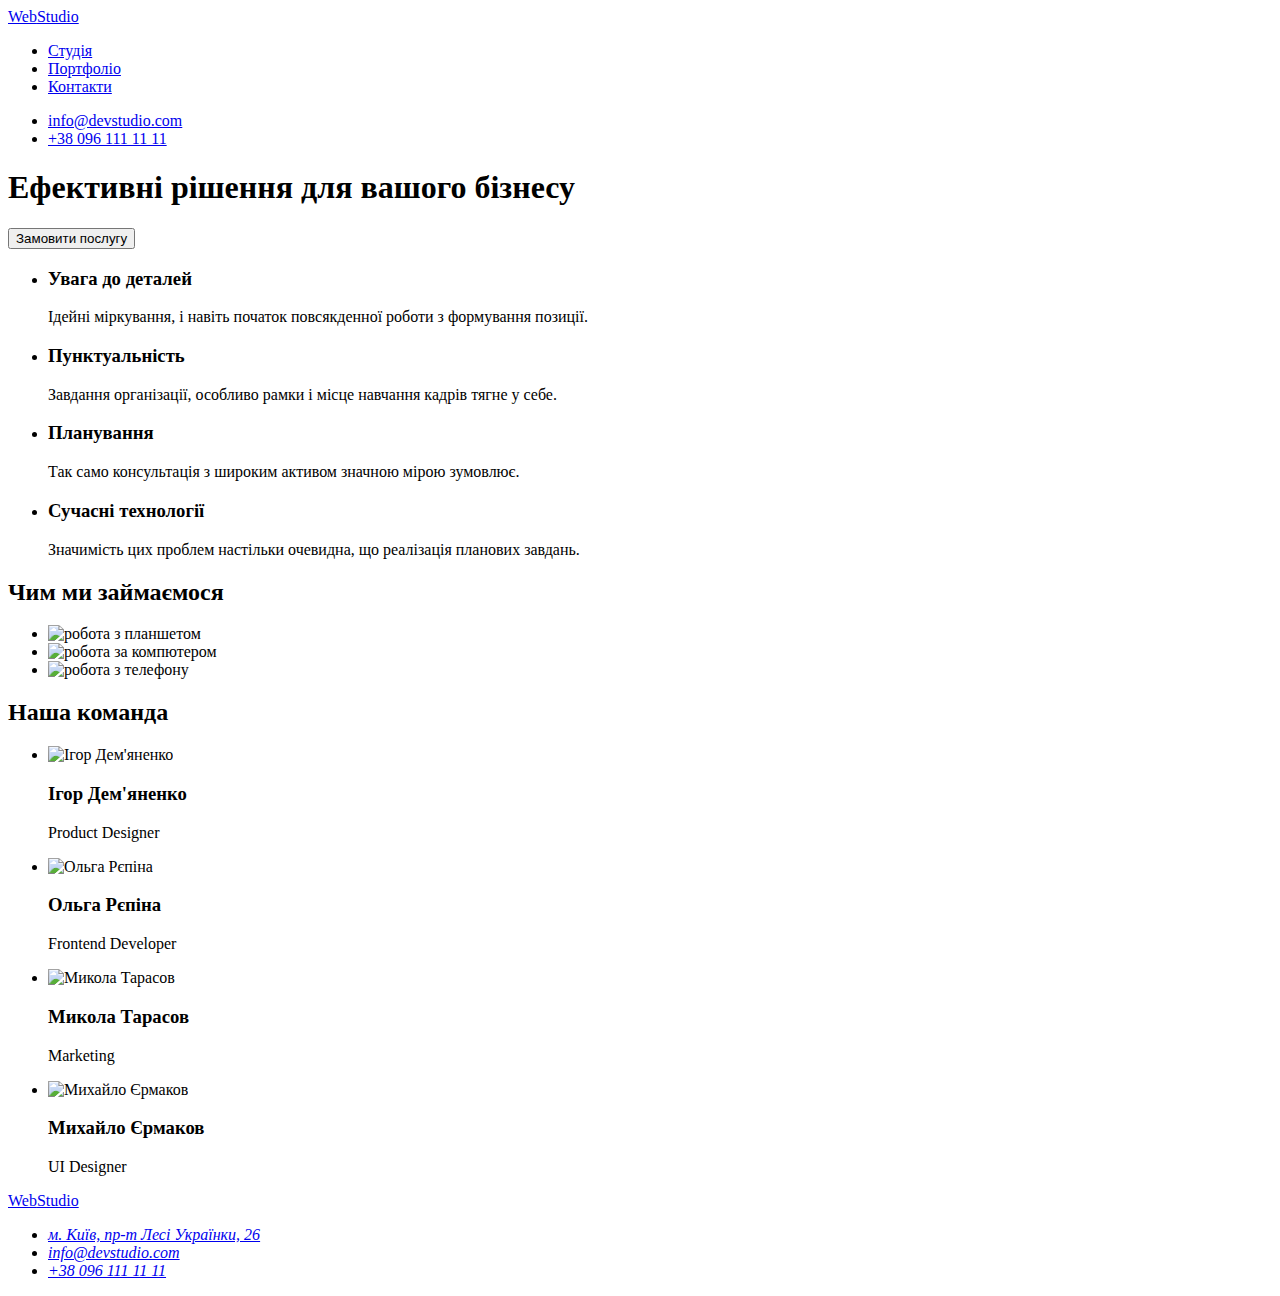
==== index.html @ 64201941 "Create index.html" ====
<!DOCTYPE html>
<html lang="uk">
  <head>
    <meta charset="UTF-8" />
    <meta http-equiv="X-UA-Compatible" content="IE=edge" />
    <meta name="viewport" content="width=device-width, initial-scale=1.0" />
    <title>Головна</title>
    <link rel="stylesheet" href="./css/styles.css" />
    <link rel="preconnect" href="https://fonts.googleapis.com" />
    <link rel="preconnect" href="https://fonts.gstatic.com" crossorigin />
    <link
      href="https://fonts.googleapis.com/css2?family=Montserrat:wght@400;500;600&family=Raleway:wght@700&family=Roboto:wght@400;500;700;900&display=swap"
      rel="stylesheet"
    />
  </head>
  <body class="page">
    <header>
      <nav>
        <a class="logo link" href="#"><span class="part-logo">Web</span>Studio</a>
        <ul class="site-nav list">
          <li><a class="link current" href="./index.html">Студія</a></li>
          <li><a class="link" href="./portfolio.html">Портфоліо</a></li>
          <li><a class="link" href="#">Контакти</a></li>
        </ul>
      </nav>
      <ul class="contact-nav list">
        <li><a class="link" href="mailto:info@devstudio.com">info@devstudio.com</a></li>
        <li><a class="link" href="tel:+380961111111">+38 096 111 11 11</a></li>
      </ul>
    </header>
    <main>
      <!--Hero-->
      <section class="hero">
        <h1 class="hero-title">Ефективні рішення для вашого бізнесу</h1>
        <button type="button" class="button primary">Замовити послугу</button>
      </section>
      <!--Feature-->
      <section class="section feature">
        <h2 class="section-title" hidden>Наші переваги</h2>
        <ul class="list">
          <li>
            <h3 class="section-title">Увага до деталей</h3>
            <p>Ідейні міркування, і навіть початок повсякденної роботи з формування позиції.</p>
          </li>
          <li>
            <h3 class="section-title">Пунктуальність</h3>
            <p>Завдання організації, особливо рамки і місце навчання кадрів тягне у себе.</p>
          </li>
          <li>
            <h3 class="section-title">Планування</h3>
            <p>Так само консультація з широким активом значною мірою зумовлює.</p>
          </li>
          <li>
            <h3 class="section-title">Сучасні технології</h3>
            <p>Значимість цих проблем настільки очевидна, що реалізація планових завдань.</p>
          </li>
        </ul>
      </section>
      <!--Work-->
      <section class="section work">
        <h2 class="section-title">Чим ми займаємося</h2>
        <ul class="list">
          <li><img src="./images/tablet.jpg" alt="робота з планшетом" width="370" /></li>
          <li><img src="./images/computer.jpg" alt="робота за компютером" width="370" /></li>
          <li><img src="./images/smartphone.jpg" alt="робота з телефону" width="370" /></li>
        </ul>
      </section>
      <!--Team-->
      <section class="section team">
        <h2 class="section-title">Наша команда</h2>
        <ul class="list">
          <li>
            <img src="./images/product-designer.jpg" alt="Ігор Дем'яненко" width="270" />
            <h3 class="section-title">Ігор Дем'яненко</h3>
            <p class="desc">Product Designer</p>
          </li>
          <li>
            <img src="./images/frontend-developer.jpg" alt="Ольга Рєпіна" width="270" />
            <h3 class="section-title">Ольга Рєпіна</h3>
            <p class="desc">Frontend Developer</p>
          </li>
          <li>
            <img src="./images/marketing.jpg" alt="Микола Тарасов" width="270" />
            <h3 class="section-title">Микола Тарасов</h3>
            <p class="desc">Marketing</p>
          </li>
          <li>
            <img src="./images/ui-designer.jpg" alt="Михайло Єрмаков" width="270" />
            <h3 class="section-title">Михайло Єрмаков</h3>
            <p class="desc">UI Designer</p>
          </li>
        </ul>
      </section>
    </main>
    <!--Footer-->
    <footer class="footer">
      <a class="logo link" href="#"><span class="part-logo">Web</span>Studio</a>
      <address class="address">
        <ul class="list">
          <li>
            <a
              class="link"
              href="https://goo.gl/maps/CPtrU1FHBa2aNyZL9"
              target="_blank"
              rel="noopener noreferrer nofollow"
              >м. Київ, пр-т Лесі Українки, 26</a
            >
          </li>
          <li>
            <a class="link footer-contact" href="mailto:info@devstudio.com">info@devstudio.com</a>
          </li>
          <li><a class="link footer-contact" href="tel:+380961111111">+38 096 111 11 11</a></li>
        </ul>
      </address>
    </footer>
  </body>
</html>
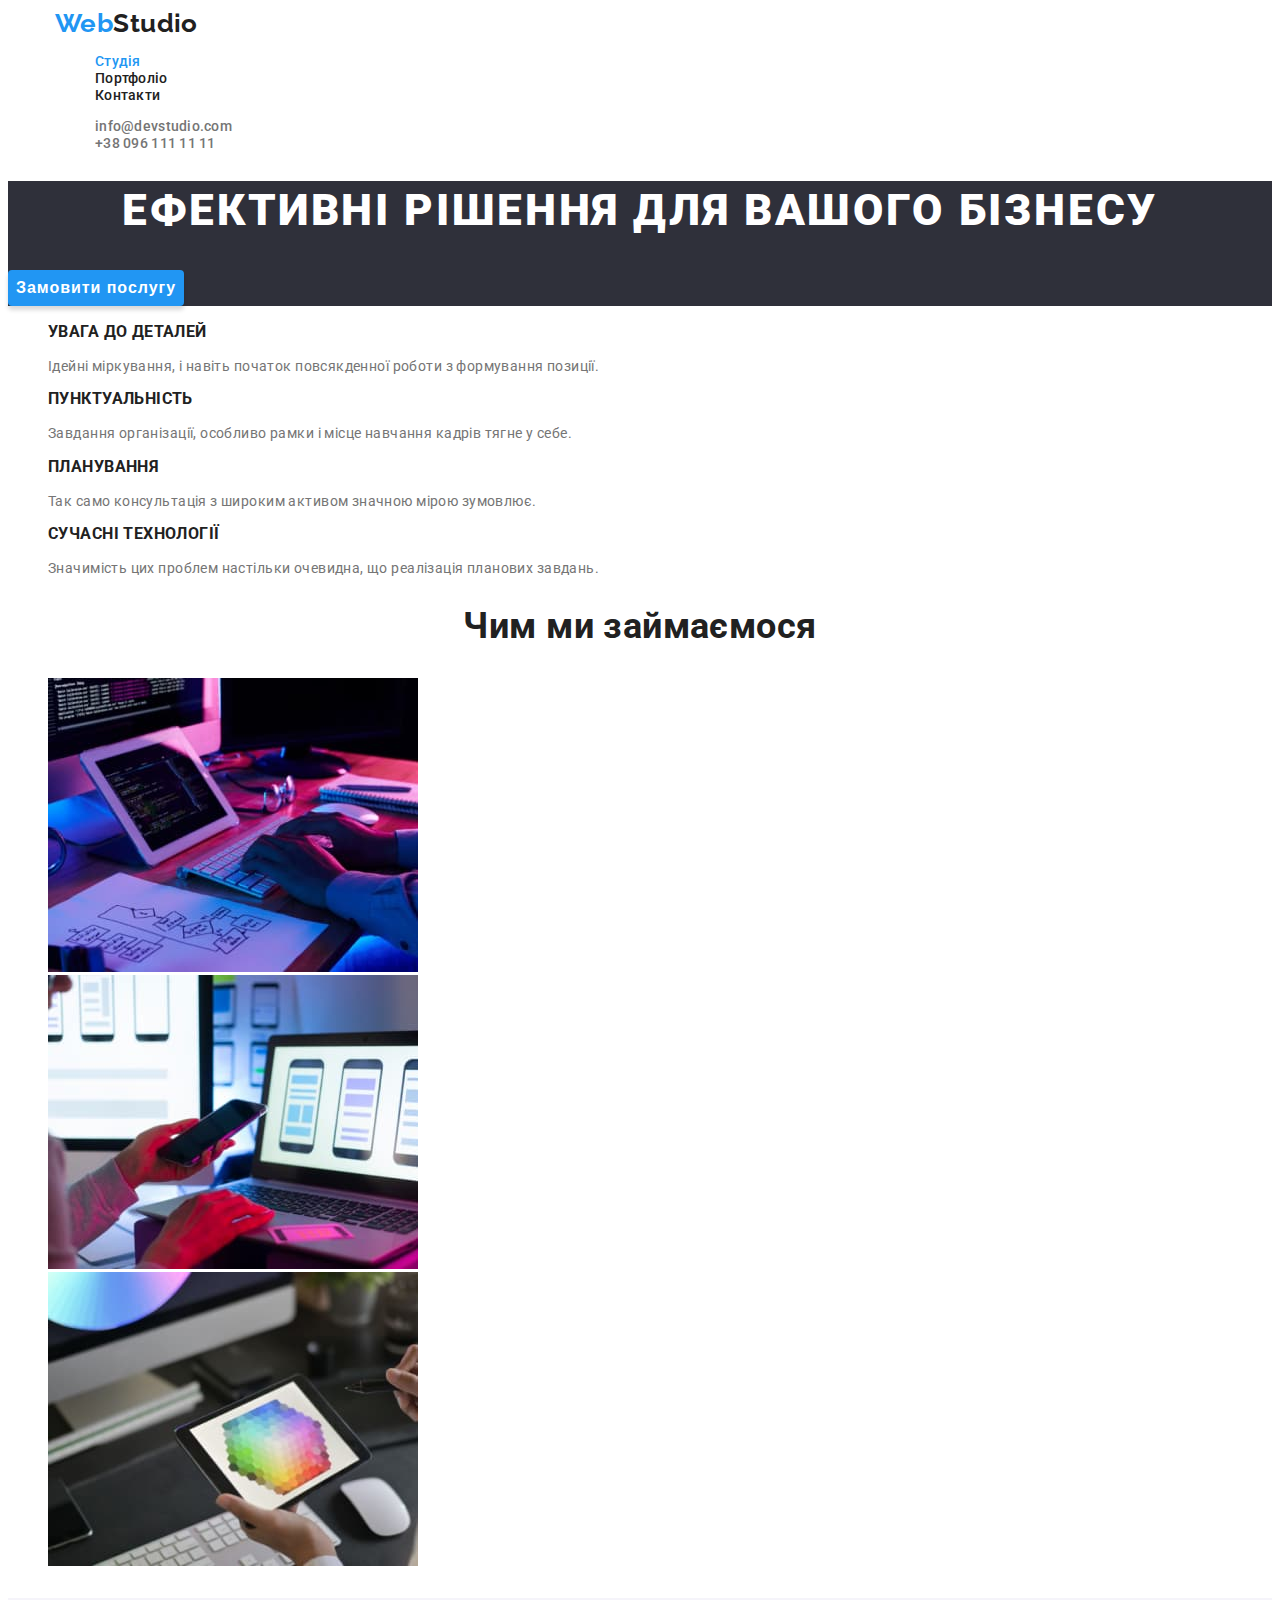
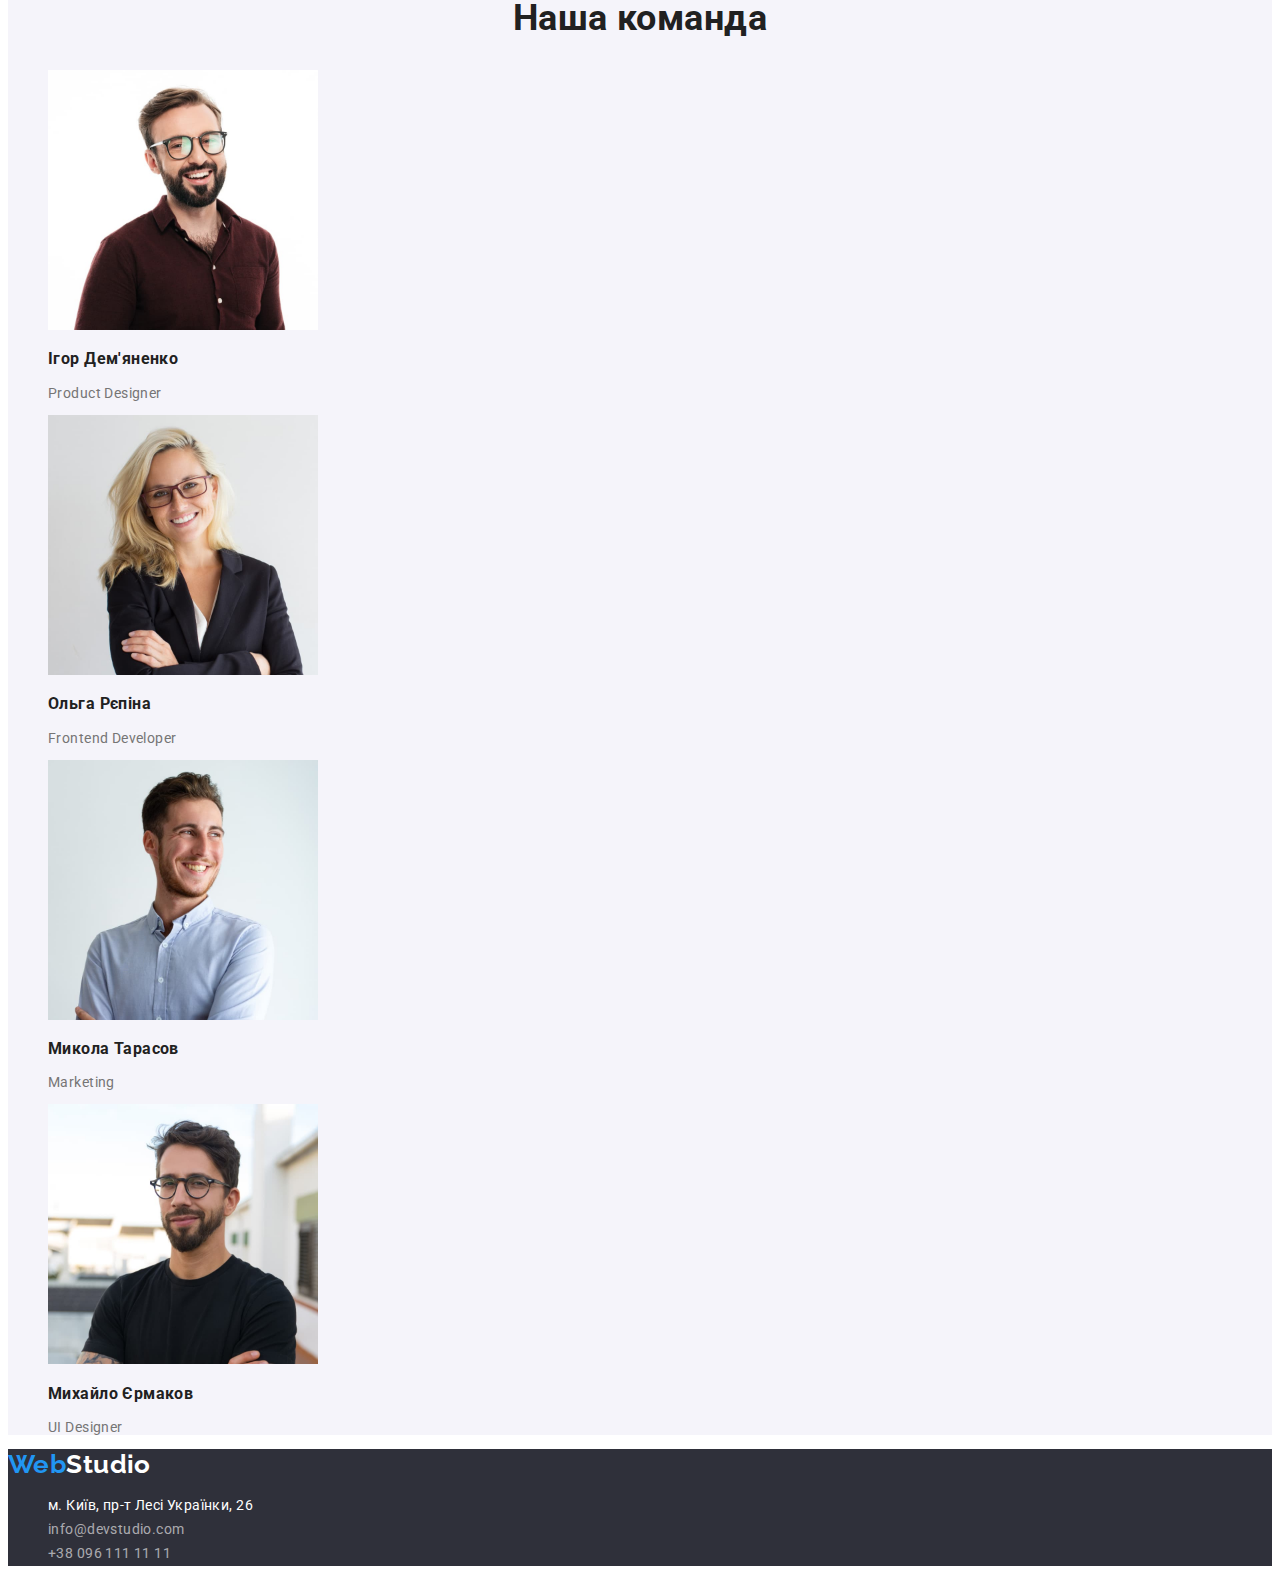
==== commit f2b7541a: "Update index.html" ====
--- a/index.html
+++ b/index.html
@@ -5,28 +5,37 @@
     <meta http-equiv="X-UA-Compatible" content="IE=edge" />
     <meta name="viewport" content="width=device-width, initial-scale=1.0" />
     <title>Головна</title>
-    <link rel="stylesheet" href="./css/styles.css" />
     <link rel="preconnect" href="https://fonts.googleapis.com" />
     <link rel="preconnect" href="https://fonts.gstatic.com" crossorigin />
     <link
       href="https://fonts.googleapis.com/css2?family=Montserrat:wght@400;500;600&family=Raleway:wght@700&family=Roboto:wght@400;500;700;900&display=swap"
       rel="stylesheet"
     />
+    <link
+      rel="stylesheet"
+      href="https://cdnjs.cloudflare.com/ajax/libs/modern-normalize/1.1.0/modern-normalize.min.css"
+      integrity="sha512-wpPYUAdjBVSE4KJnH1VR1HeZfpl1ub8YT/NKx4PuQ5NmX2tKuGu6U/JRp5y+Y8XG2tV+wKQpNHVUX03MfMFn9Q=="
+      crossorigin="anonymous"
+      referrerpolicy="no-referrer"
+    />
+    <link rel="stylesheet" href="./css/styles.css" />
   </head>
   <body class="page">
     <header>
-      <nav>
-        <a class="logo link" href="#"><span class="part-logo">Web</span>Studio</a>
-        <ul class="site-nav list">
-          <li><a class="link current" href="./index.html">Студія</a></li>
-          <li><a class="link" href="./portfolio.html">Портфоліо</a></li>
-          <li><a class="link" href="#">Контакти</a></li>
+      <div class="container">
+        <nav>
+          <a class="logo link" href="#"><span class="part-logo">Web</span>Studio</a>
+          <ul class="site-nav list">
+            <li><a class="link current" href="./index.html">Студія</a></li>
+            <li><a class="link" href="./portfolio.html">Портфоліо</a></li>
+            <li><a class="link" href="#">Контакти</a></li>
+          </ul>
+        </nav>
+        <ul class="contact-nav list">
+          <li><a class="link" href="mailto:info@devstudio.com">info@devstudio.com</a></li>
+          <li><a class="link" href="tel:+380961111111">+38 096 111 11 11</a></li>
         </ul>
-      </nav>
-      <ul class="contact-nav list">
-        <li><a class="link" href="mailto:info@devstudio.com">info@devstudio.com</a></li>
-        <li><a class="link" href="tel:+380961111111">+38 096 111 11 11</a></li>
-      </ul>
+      </div>
     </header>
     <main>
       <!--Hero-->
--- a/css/styles.css
+++ b/css/styles.css
@@ -0,0 +1,174 @@
+html{
+    box-sizing: border-box;
+}
+*,
+*::before,
+*::after{
+    box-sizing: inherit;
+}
+:root{
+--primary-font-family: 'Roboto','Raleway','Arial', sans-serif;
+--primary-text-color: #757575;
+--title-text-color:#212121;
+--accent-color:#2196F3;
+--primary-white-color:#FFFFFF;
+--secondary-background-color:#F5F4FA;
+--footer-background-color:#2F303A;
+}
+/* In all pages */
+.link {
+    text-decoration: none;
+}
+.list {
+    list-style: none;
+}
+.page{
+    font-family: var(--primary-font-family);
+    color: var(--primary-text-color);
+    background-color: var(--primary-background-color);
+    font-size: 14px;
+    letter-spacing: 0.03em;
+}
+.section-title {
+    color: var(--title-text-color);
+    font-weight: 700;
+}
+.container{
+    width: 1200px;
+    padding-left: 15px;
+    padding-right: 15px;
+    margin: 0 auto;
+}
+/* Header */
+.logo {
+    color: var(--title-text-color);
+    font-family: 'Raleway';
+    font-weight: 700;
+    font-size: 26px;
+    line-height: 1.19;
+}
+.part-logo {
+    color: var(--accent-color);
+}
+/* Nav */
+.site-nav .link{
+    color: var(--title-text-color);
+    font-weight: 500;
+    font-size: 14px;
+    line-height: 1.14;
+    letter-spacing: 0.02em;
+}
+.site-nav .link.current{
+    color: var(--accent-color);
+}
+.site-nav .link:hover, .site-nav .link:focus{
+    color: var(--accent-color);
+}
+.contact-nav .link{
+    color: var(--primary-text-color);
+    font-weight: 500;
+    line-height: 1.14;
+    letter-spacing: 0.02em;
+}
+.contact-nav .link:hover, .contact-nav .link:focus{
+    color: var(--accent-color);
+}
+/* Hero */
+.hero{
+    background-color: var(--footer-background-color);
+}
+.hero-title{
+    color: var(--primary-white-color);
+    font-weight: 900;
+    font-size: 44px;
+    line-height: 1.36;
+    text-align: center;
+    letter-spacing: 0.06em;
+    text-transform: uppercase;
+}
+/* Buttons */
+.button {
+    cursor: pointer;
+    border-color: transparent;
+    text-align: center;
+    border-radius: 4px;
+    font-size: 16px;
+}
+.button.primary {
+    font-weight: 700;
+    
+    line-height: 1.875;
+    display: flex;
+    align-items: center;
+    letter-spacing: 0.06em;
+    color: var(--primary-white-color);
+    background-color: var(--accent-color);
+    box-shadow: 0px 4px 4px rgba(0, 0, 0, 0.15);
+}
+.button.secondary{
+    color: var(--title-text-color);
+    font-weight: 500;
+    line-height: 1.625;
+    letter-spacing: 0.03em;
+    background-color: #F5F4FA;
+}
+.button.secondary:focus, .button.secondary:hover {
+    color: var(--primary-white-color);
+    background-color: var(--accent-color);
+    box-shadow: 0px 3px 1px rgba(0, 0, 0, 0.1),
+    0px 1px 2px rgba(0, 0, 0, 0.08),
+    0px 2px 2px rgba(0, 0, 0, 0.12);
+}
+/* Feature */
+.feature .section-title{
+    line-height: 1.14;
+    text-transform: uppercase;
+}
+/* Work */
+.work > .section-title, .team > .section-title{
+    font-size: 36px;
+    line-height: 1.16;
+    text-align: center;
+}
+/* Team */
+.team{
+    background-color: var(--secondary-background-color);
+}
+.team >.list >.section-title{
+    font-weight: 500;
+    font-size: 16px;
+    line-height: 1.18;
+    text-align: center;
+}
+.team > .desc{
+    font-size: 16px;
+    line-height: 1.18;
+    text-align: center;
+}
+/* Footer*/
+.footer{
+    background-color: var(--footer-background-color);
+}
+.footer > .logo{
+    color: var(--primary-white-color)
+}
+.address .link {
+    color: var(--primary-white-color);
+    line-height: 1.71;
+    font-style: normal;
+}
+.link.footer-contact{
+    color: rgba(255, 255, 255, 0.6);
+}
+/* Filter section */
+.filter >.section-title{
+    font-weight: 700;
+    font-size: 18px;
+    line-height: 2;
+    letter-spacing: 0.06em;
+}
+.link>.desc {
+    color: var(--primary-text-color);
+    font-size: 16px;
+    line-height: 1.875;
+}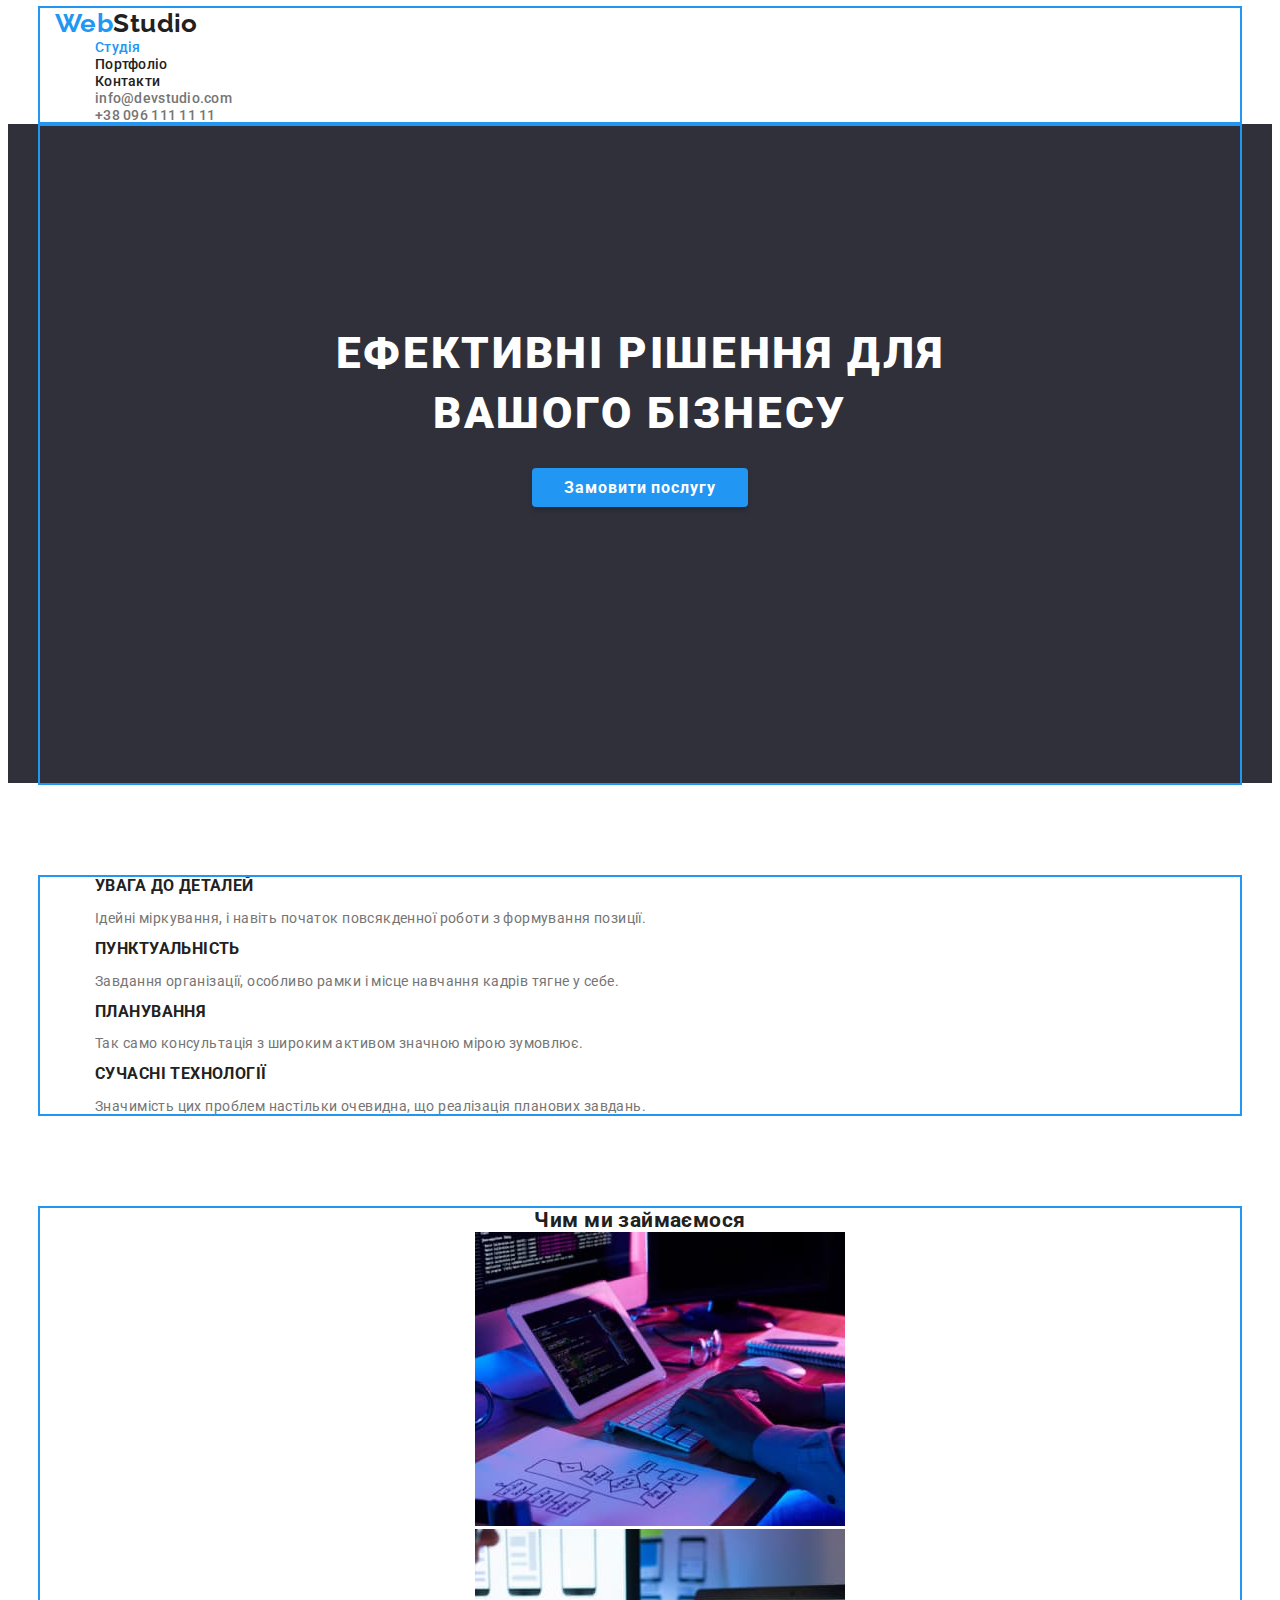
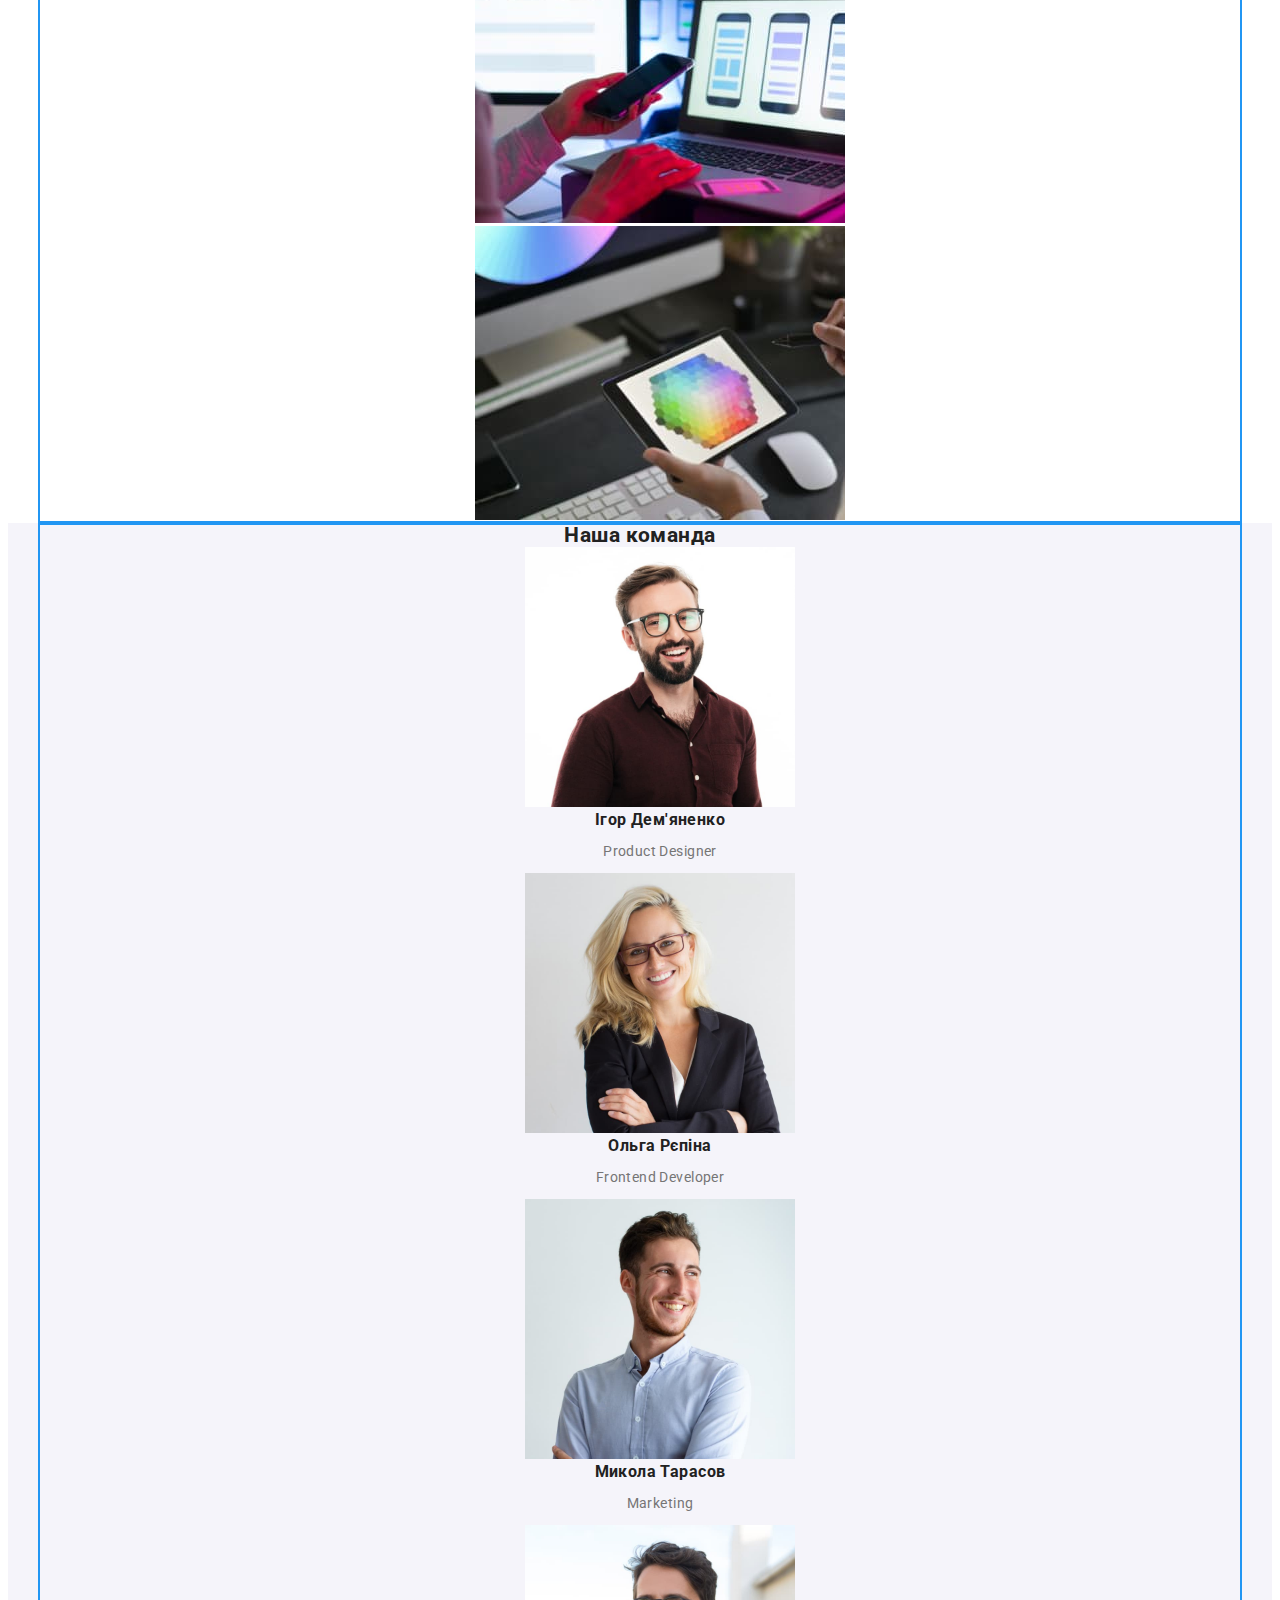
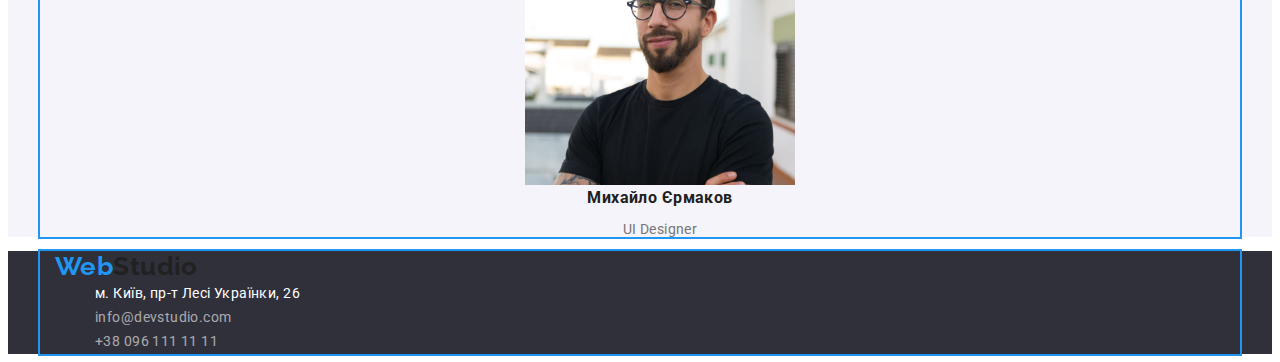
==== commit 09af07bc: "Update index.html" ====
--- a/index.html
+++ b/index.html
@@ -40,87 +40,97 @@
     <main>
       <!--Hero-->
       <section class="hero">
-        <h1 class="hero-title">Ефективні рішення для вашого бізнесу</h1>
-        <button type="button" class="button primary">Замовити послугу</button>
+        <div class="container">
+          <h1 class="hero-title">Ефективні рішення для вашого бізнесу</h1>
+          <a type="button" class="hero-button button">Замовити послугу</a>
+        </div>
       </section>
       <!--Feature-->
       <section class="section feature">
-        <h2 class="section-title" hidden>Наші переваги</h2>
-        <ul class="list">
-          <li>
-            <h3 class="section-title">Увага до деталей</h3>
-            <p>Ідейні міркування, і навіть початок повсякденної роботи з формування позиції.</p>
-          </li>
-          <li>
-            <h3 class="section-title">Пунктуальність</h3>
-            <p>Завдання організації, особливо рамки і місце навчання кадрів тягне у себе.</p>
-          </li>
-          <li>
-            <h3 class="section-title">Планування</h3>
-            <p>Так само консультація з широким активом значною мірою зумовлює.</p>
-          </li>
-          <li>
-            <h3 class="section-title">Сучасні технології</h3>
-            <p>Значимість цих проблем настільки очевидна, що реалізація планових завдань.</p>
-          </li>
-        </ul>
+        <div class="container">
+          <h2 class="section-title" hidden>Наші переваги</h2>
+          <ul class="list">
+            <li>
+              <h3 class="section-title">Увага до деталей</h3>
+              <p>Ідейні міркування, і навіть початок повсякденної роботи з формування позиції.</p>
+            </li>
+            <li>
+              <h3 class="section-title">Пунктуальність</h3>
+              <p>Завдання організації, особливо рамки і місце навчання кадрів тягне у себе.</p>
+            </li>
+            <li>
+              <h3 class="section-title">Планування</h3>
+              <p>Так само консультація з широким активом значною мірою зумовлює.</p>
+            </li>
+            <li>
+              <h3 class="section-title">Сучасні технології</h3>
+              <p>Значимість цих проблем настільки очевидна, що реалізація планових завдань.</p>
+            </li>
+          </ul>
+        </div>
       </section>
       <!--Work-->
       <section class="section work">
-        <h2 class="section-title">Чим ми займаємося</h2>
-        <ul class="list">
-          <li><img src="./images/tablet.jpg" alt="робота з планшетом" width="370" /></li>
-          <li><img src="./images/computer.jpg" alt="робота за компютером" width="370" /></li>
-          <li><img src="./images/smartphone.jpg" alt="робота з телефону" width="370" /></li>
-        </ul>
+        <div class="container">
+          <h2 class="section-title">Чим ми займаємося</h2>
+          <ul class="list">
+            <li><img src="./images/tablet.jpg" alt="робота з планшетом" width="370" /></li>
+            <li><img src="./images/computer.jpg" alt="робота за компютером" width="370" /></li>
+            <li><img src="./images/smartphone.jpg" alt="робота з телефону" width="370" /></li>
+          </ul>
+        </div>
       </section>
       <!--Team-->
       <section class="section team">
-        <h2 class="section-title">Наша команда</h2>
-        <ul class="list">
-          <li>
-            <img src="./images/product-designer.jpg" alt="Ігор Дем'яненко" width="270" />
-            <h3 class="section-title">Ігор Дем'яненко</h3>
-            <p class="desc">Product Designer</p>
-          </li>
-          <li>
-            <img src="./images/frontend-developer.jpg" alt="Ольга Рєпіна" width="270" />
-            <h3 class="section-title">Ольга Рєпіна</h3>
-            <p class="desc">Frontend Developer</p>
-          </li>
-          <li>
-            <img src="./images/marketing.jpg" alt="Микола Тарасов" width="270" />
-            <h3 class="section-title">Микола Тарасов</h3>
-            <p class="desc">Marketing</p>
-          </li>
-          <li>
-            <img src="./images/ui-designer.jpg" alt="Михайло Єрмаков" width="270" />
-            <h3 class="section-title">Михайло Єрмаков</h3>
-            <p class="desc">UI Designer</p>
-          </li>
-        </ul>
+        <div class="container">
+          <h2 class="section-title">Наша команда</h2>
+          <ul class="list">
+            <li>
+              <img src="./images/product-designer.jpg" alt="Ігор Дем'яненко" width="270" />
+              <h3 class="section-title">Ігор Дем'яненко</h3>
+              <p class="desc">Product Designer</p>
+            </li>
+            <li>
+              <img src="./images/frontend-developer.jpg" alt="Ольга Рєпіна" width="270" />
+              <h3 class="section-title">Ольга Рєпіна</h3>
+              <p class="desc">Frontend Developer</p>
+            </li>
+            <li>
+              <img src="./images/marketing.jpg" alt="Микола Тарасов" width="270" />
+              <h3 class="section-title">Микола Тарасов</h3>
+              <p class="desc">Marketing</p>
+            </li>
+            <li>
+              <img src="./images/ui-designer.jpg" alt="Михайло Єрмаков" width="270" />
+              <h3 class="section-title">Михайло Єрмаков</h3>
+              <p class="desc">UI Designer</p>
+            </li>
+          </ul>
+        </div>
       </section>
     </main>
     <!--Footer-->
     <footer class="footer">
-      <a class="logo link" href="#"><span class="part-logo">Web</span>Studio</a>
-      <address class="address">
-        <ul class="list">
-          <li>
-            <a
-              class="link"
-              href="https://goo.gl/maps/CPtrU1FHBa2aNyZL9"
-              target="_blank"
-              rel="noopener noreferrer nofollow"
-              >м. Київ, пр-т Лесі Українки, 26</a
-            >
-          </li>
-          <li>
-            <a class="link footer-contact" href="mailto:info@devstudio.com">info@devstudio.com</a>
-          </li>
-          <li><a class="link footer-contact" href="tel:+380961111111">+38 096 111 11 11</a></li>
-        </ul>
-      </address>
+      <div class="container">
+        <a class="logo link" href="#"><span class="part-logo">Web</span>Studio</a>
+        <address class="address">
+          <ul class="list">
+            <li>
+              <a
+                class="link"
+                href="https://goo.gl/maps/CPtrU1FHBa2aNyZL9"
+                target="_blank"
+                rel="noopener noreferrer nofollow"
+                >м. Київ, пр-т Лесі Українки, 26</a
+              >
+            </li>
+            <li>
+              <a class="link footer-contact" href="mailto:info@devstudio.com">info@devstudio.com</a>
+            </li>
+            <li><a class="link footer-contact" href="tel:+380961111111">+38 096 111 11 11</a></li>
+          </ul>
+        </address>
+      </div>
     </footer>
   </body>
 </html>
--- a/css/styles.css
+++ b/css/styles.css
@@ -1,9 +1,7 @@
 html{
     box-sizing: border-box;
 }
-*,
-*::before,
-*::after{
+*, *::before, *::after{
     box-sizing: inherit;
 }
 :root{
@@ -21,6 +19,8 @@
 }
 .list {
     list-style: none;
+    margin-top: 0;
+    margin-bottom: 0;
 }
 .page{
     font-family: var(--primary-font-family);
@@ -30,6 +30,8 @@
     letter-spacing: 0.03em;
 }
 .section-title {
+    margin-top: 0;
+    margin-bottom: 0;   
     color: var(--title-text-color);
     font-weight: 700;
 }
@@ -38,6 +40,7 @@
     padding-left: 15px;
     padding-right: 15px;
     margin: 0 auto;
+    outline: 2px solid#2196F3;
 }
 /* Header */
 .logo {
@@ -75,9 +78,15 @@
 }
 /* Hero */
 .hero{
+    text-align: center;
     background-color: var(--footer-background-color);
 }
+.hero>.container{
+    padding: 200px 280px 280px;
+}
 .hero-title{
+    margin-top: 0;
+    margin-bottom: 30px;
     color: var(--primary-white-color);
     font-weight: 900;
     font-size: 44px;
@@ -88,62 +97,71 @@
 }
 /* Buttons */
 .button {
+    border-radius: 4px;
+    border-color: transparent;
     cursor: pointer;
     border-color: transparent;
     text-align: center;
     border-radius: 4px;
     font-size: 16px;
 }
-.button.primary {
-    font-weight: 700;
-    
+.hero-button {
+    margin-bottom: 0;
+    padding: 10px 32px;
+    box-shadow: 0px 4px 4px rgba(0, 0, 0, 0.15);
+    text-align: center;
+    font-weight: 700;
     line-height: 1.875;
-    display: flex;
-    align-items: center;
     letter-spacing: 0.06em;
     color: var(--primary-white-color);
     background-color: var(--accent-color);
-    box-shadow: 0px 4px 4px rgba(0, 0, 0, 0.15);
-}
-.button.secondary{
+}
+.filter-btn{
+    padding: 6px 22px;
+    text-align: center;
     color: var(--title-text-color);
     font-weight: 500;
     line-height: 1.625;
     letter-spacing: 0.03em;
     background-color: #F5F4FA;
 }
-.button.secondary:focus, .button.secondary:hover {
+.filter-btn:focus, .filter-btn:hover {
     color: var(--primary-white-color);
     background-color: var(--accent-color);
-    box-shadow: 0px 3px 1px rgba(0, 0, 0, 0.1),
-    0px 1px 2px rgba(0, 0, 0, 0.08),
-    0px 2px 2px rgba(0, 0, 0, 0.12);
+    box-shadow: 0px 3px 1px rgba(0, 0, 0, 0.1), 0px 1px 2px rgba(0, 0, 0, 0.08), 0px 2px 2px rgba(0, 0, 0, 0.12);
 }
 /* Feature */
+.feature>.container{
+    margin-top: 94px;
+}
 .feature .section-title{
     line-height: 1.14;
     text-transform: uppercase;
 }
-/* Work */
-.work > .section-title, .team > .section-title{
+/* Work */ 
+.work>.container{
+    margin-top: 94px;
+    text-align: center;
+} 
+.work >.section-title, .team>.section-title{
     font-size: 36px;
     line-height: 1.16;
-    text-align: center;
 }
 /* Team */
 .team{
     background-color: var(--secondary-background-color);
 }
+.team>.container{
+    text-align: center;
+}
 .team >.list >.section-title{
     font-weight: 500;
     font-size: 16px;
     line-height: 1.18;
-    text-align: center;
 }
 .team > .desc{
     font-size: 16px;
     line-height: 1.18;
-    text-align: center;
 }
 /* Footer*/
 .footer{
@@ -161,6 +179,15 @@
     color: rgba(255, 255, 255, 0.6);
 }
 /* Filter section */
+.container.portfolio{
+    margin-bottom: 94px;
+}
+.filter> .container{
+    margin-bottom: 94px;
+}
+.container>.filter-list{
+    margin-bottom: 34px;
+}
 .filter >.section-title{
     font-weight: 700;
     font-size: 18px;
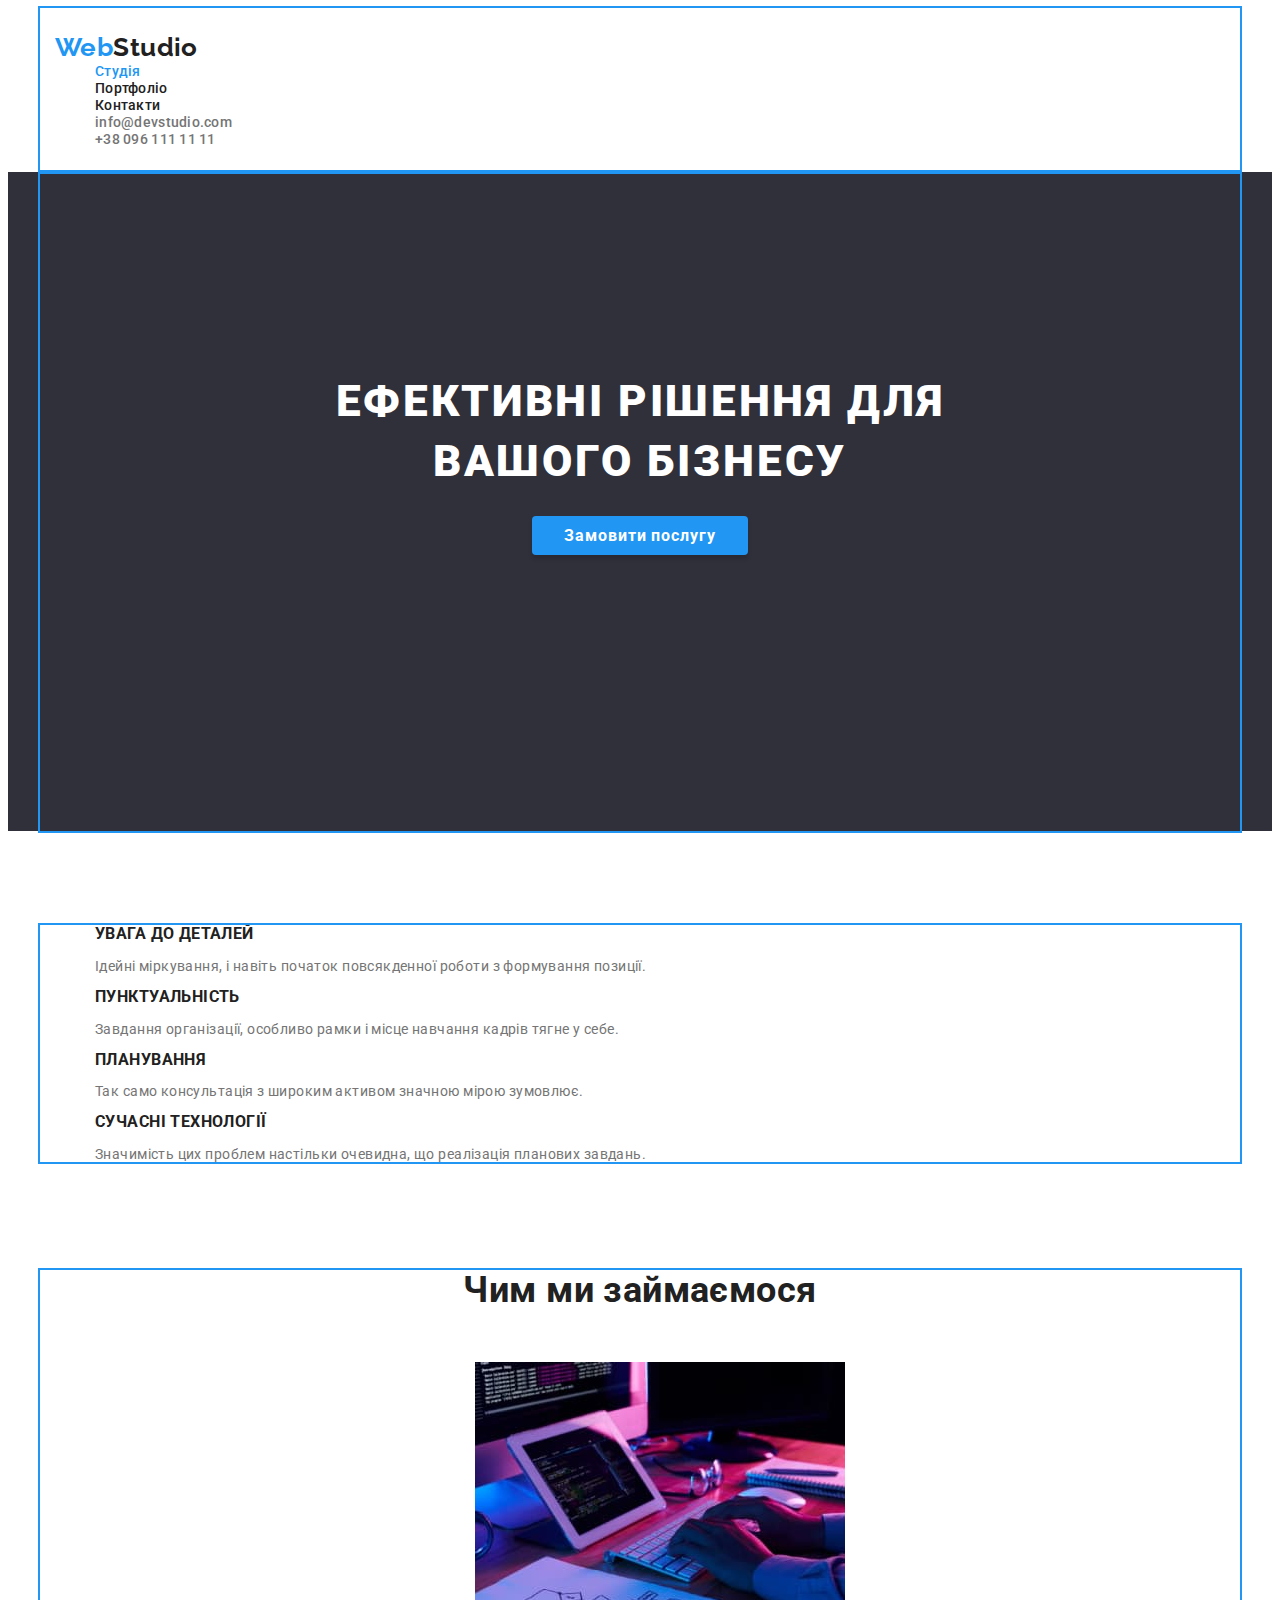
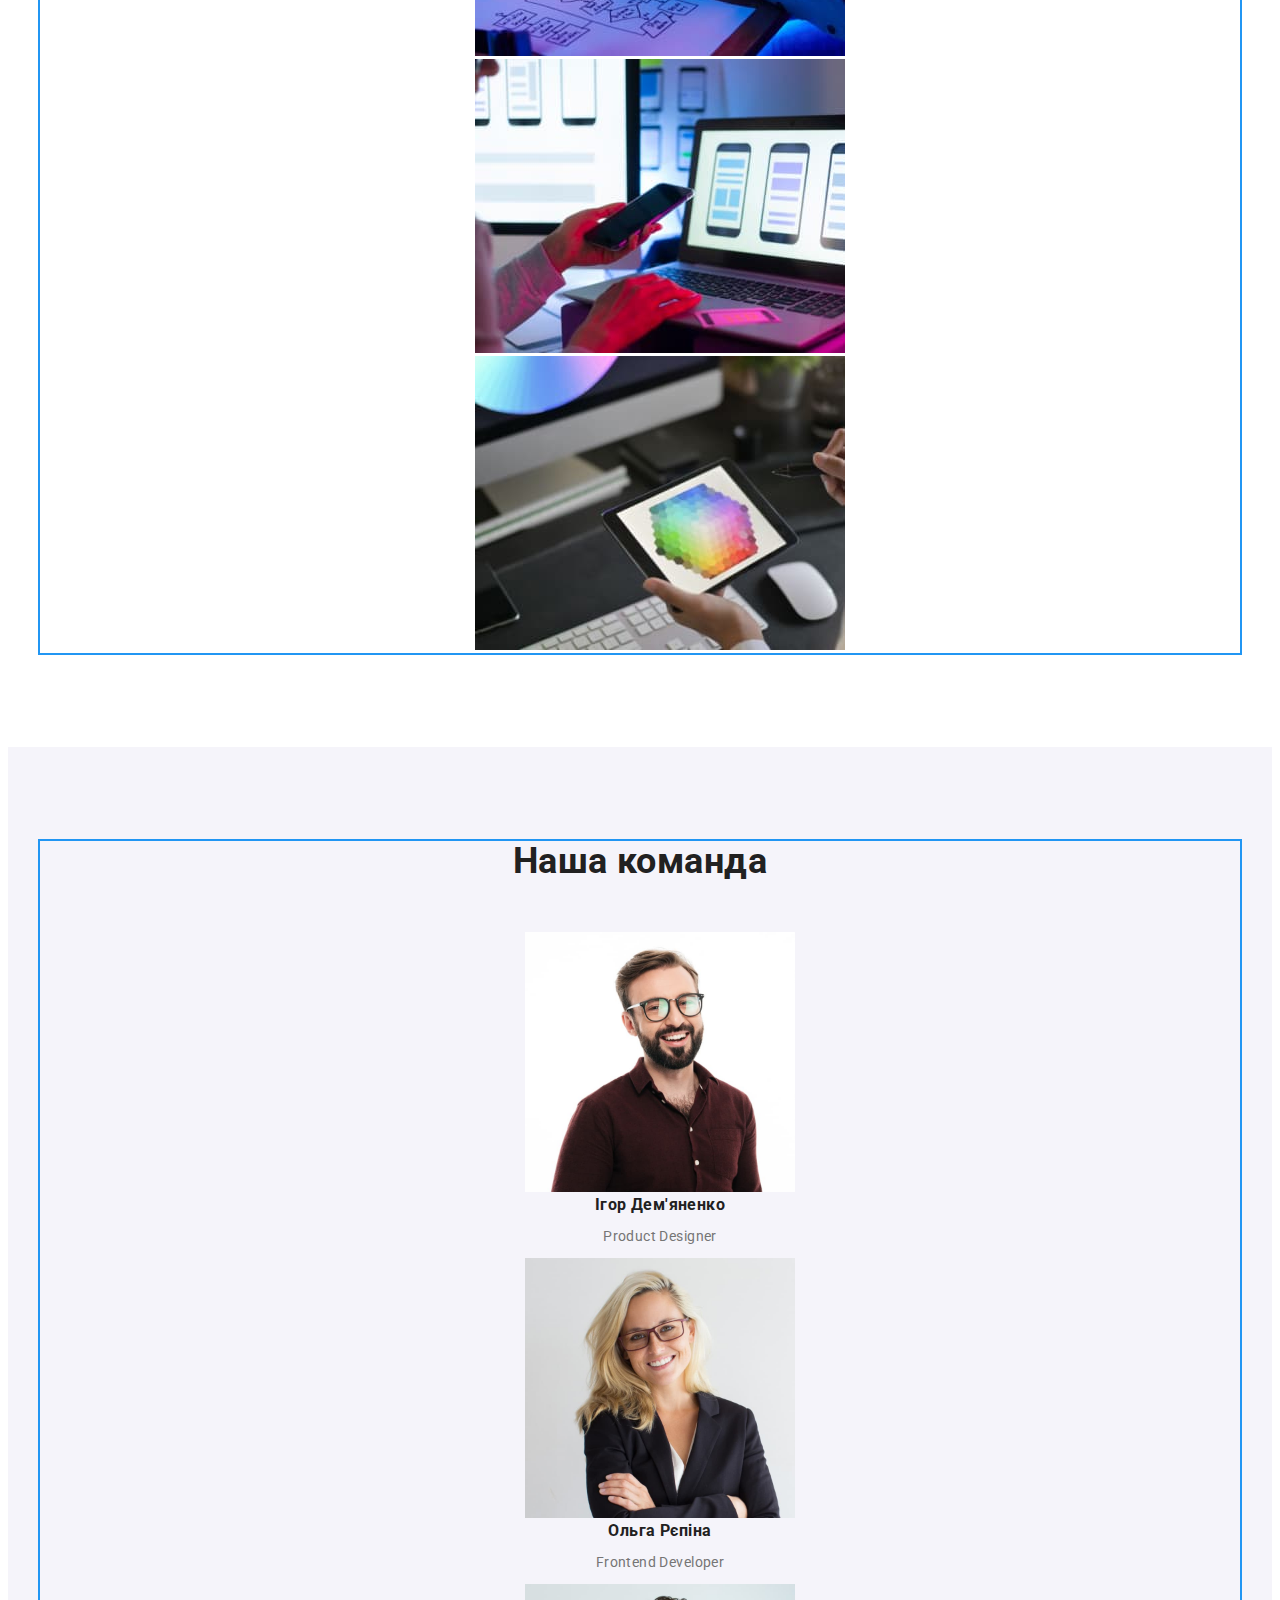
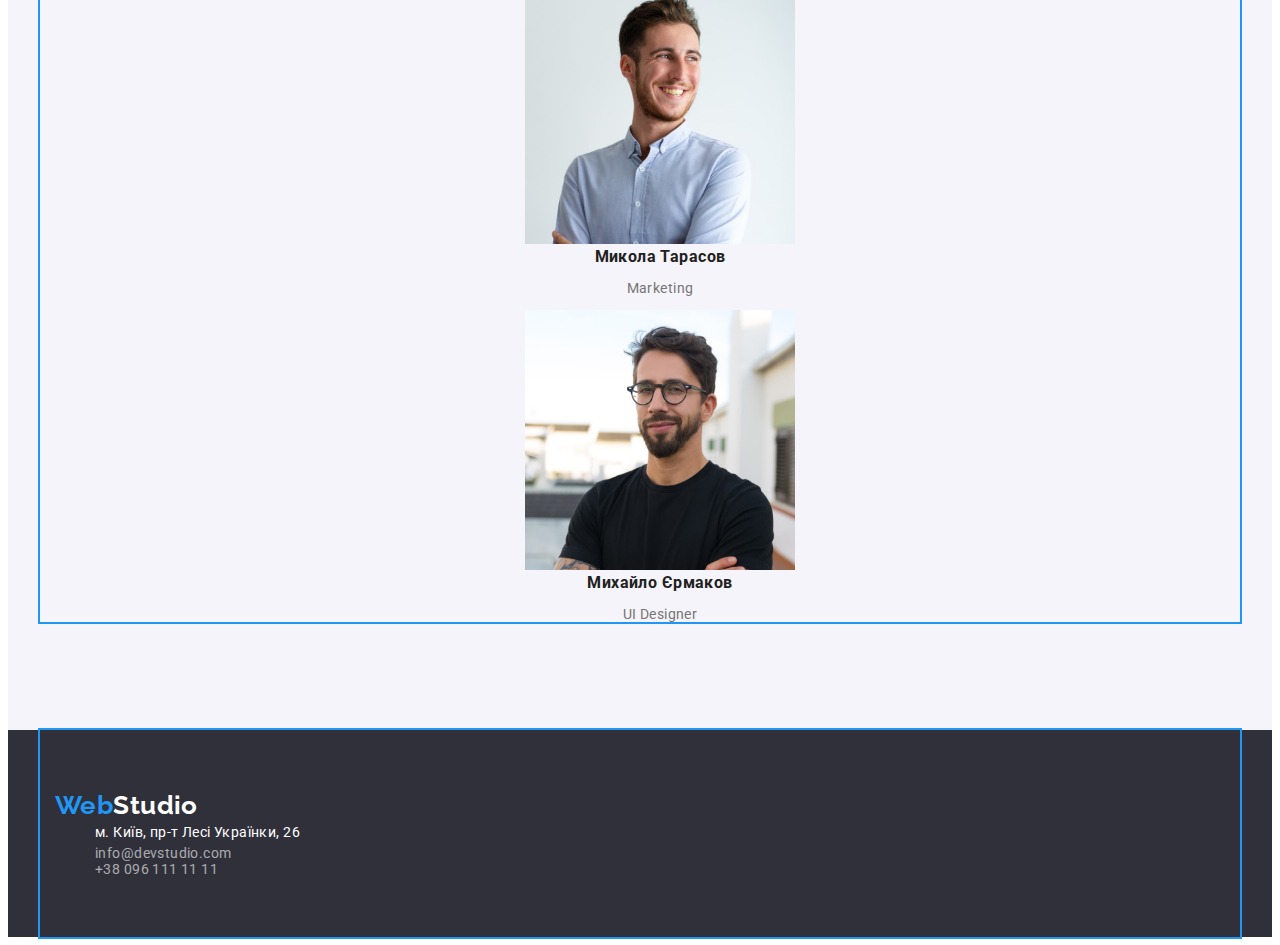
==== commit 49338089: "Update index.html" ====
--- a/index.html
+++ b/index.html
@@ -113,11 +113,11 @@
     <footer class="footer">
       <div class="container">
         <a class="logo link" href="#"><span class="part-logo">Web</span>Studio</a>
-        <address class="address">
+        <address>
           <ul class="list">
             <li>
               <a
-                class="link"
+                class="link-address link"
                 href="https://goo.gl/maps/CPtrU1FHBa2aNyZL9"
                 target="_blank"
                 rel="noopener noreferrer nofollow"
--- a/css/styles.css
+++ b/css/styles.css
@@ -43,6 +43,10 @@
     outline: 2px solid#2196F3;
 }
 /* Header */
+header>.container{
+    padding-top: 24px;
+    padding-bottom: 24px;
+}
 .logo {
     color: var(--title-text-color);
     font-family: 'Raleway';
@@ -131,29 +135,31 @@
     box-shadow: 0px 3px 1px rgba(0, 0, 0, 0.1), 0px 1px 2px rgba(0, 0, 0, 0.08), 0px 2px 2px rgba(0, 0, 0, 0.12);
 }
 /* Feature */
-.feature>.container{
-    margin-top: 94px;
+.feature{
+    padding-top: 94px;
+    padding-bottom: 94px;
 }
 .feature .section-title{
     line-height: 1.14;
     text-transform: uppercase;
 }
 /* Work */ 
-.work>.container{
-    margin-top: 94px;
+.work{
+    padding-bottom: 94px;
     text-align: center;
 } 
-.work >.section-title, .team>.section-title{
+.work>.container>.section-title, .team>.container>.section-title{
+    margin-bottom: 50px;
     font-size: 36px;
     line-height: 1.16;
 }
 /* Team */
 .team{
+    padding-top: 94px;
+    padding-bottom: 94px;
     background-color: var(--secondary-background-color);
-}
-.team>.container{
-    text-align: center;
-}
+    text-align: center;
+}   
 .team >.list >.section-title{
     font-weight: 500;
     font-size: 16px;
@@ -166,29 +172,35 @@
 /* Footer*/
 .footer{
     background-color: var(--footer-background-color);
-}
-.footer > .logo{
+    font-style: normal;
+}
+.footer>.container{
+    padding-top: 60px;
+    padding-bottom: 60px;
+    
+}
+.footer>.container>.logo{
     color: var(--primary-white-color)
 }
-.address .link {
+.link-address.link {
     color: var(--primary-white-color);
     line-height: 1.71;
     font-style: normal;
 }
 .link.footer-contact{
+    font-style: normal;
     color: rgba(255, 255, 255, 0.6);
 }
 /* Filter section */
-.container.portfolio{
-    margin-bottom: 94px;
-}
-.filter> .container{
-    margin-bottom: 94px;
+.filter{
+    padding-top: 94px;
+    padding-bottom: 94px;
 }
 .container>.filter-list{
-    margin-bottom: 34px;
-}
-.filter >.section-title{
+    margin-bottom: 50px;
+}
+.filter-title{
+    margin-top: 20px;
     font-weight: 700;
     font-size: 18px;
     line-height: 2;
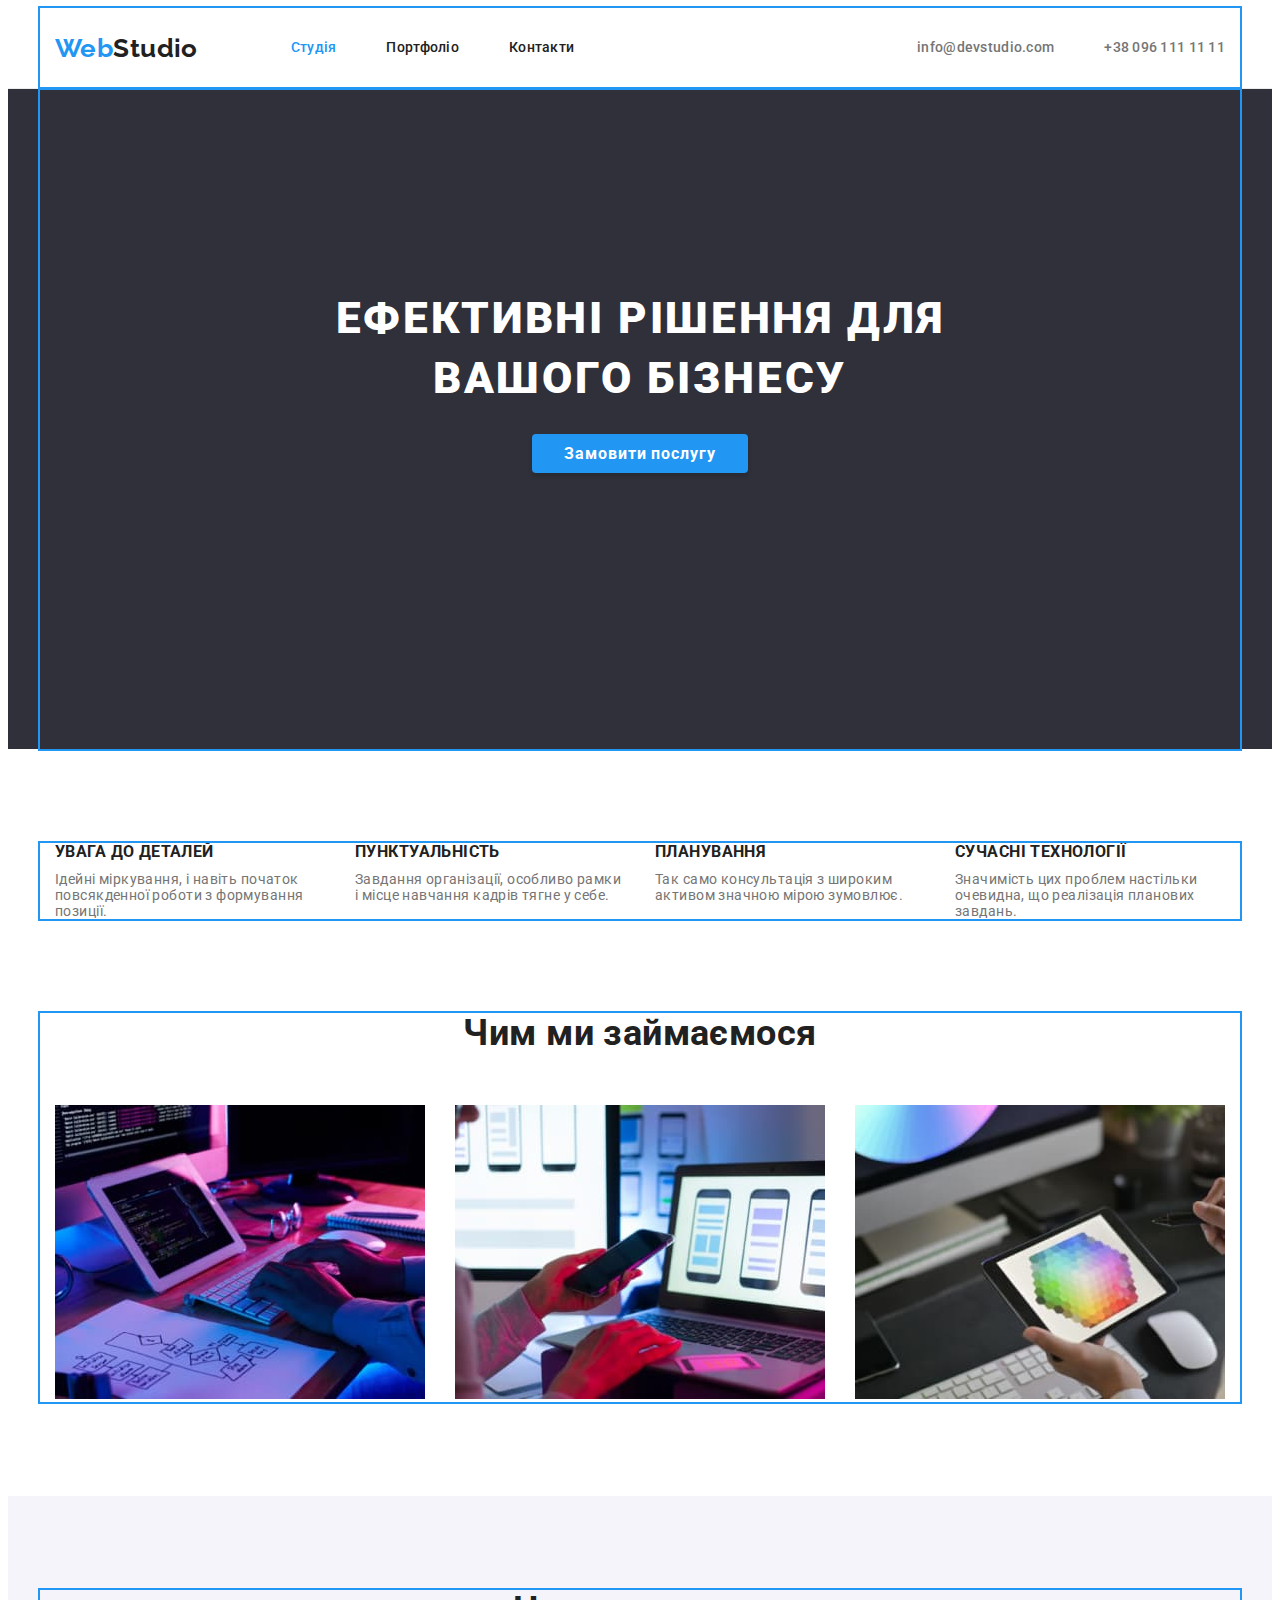
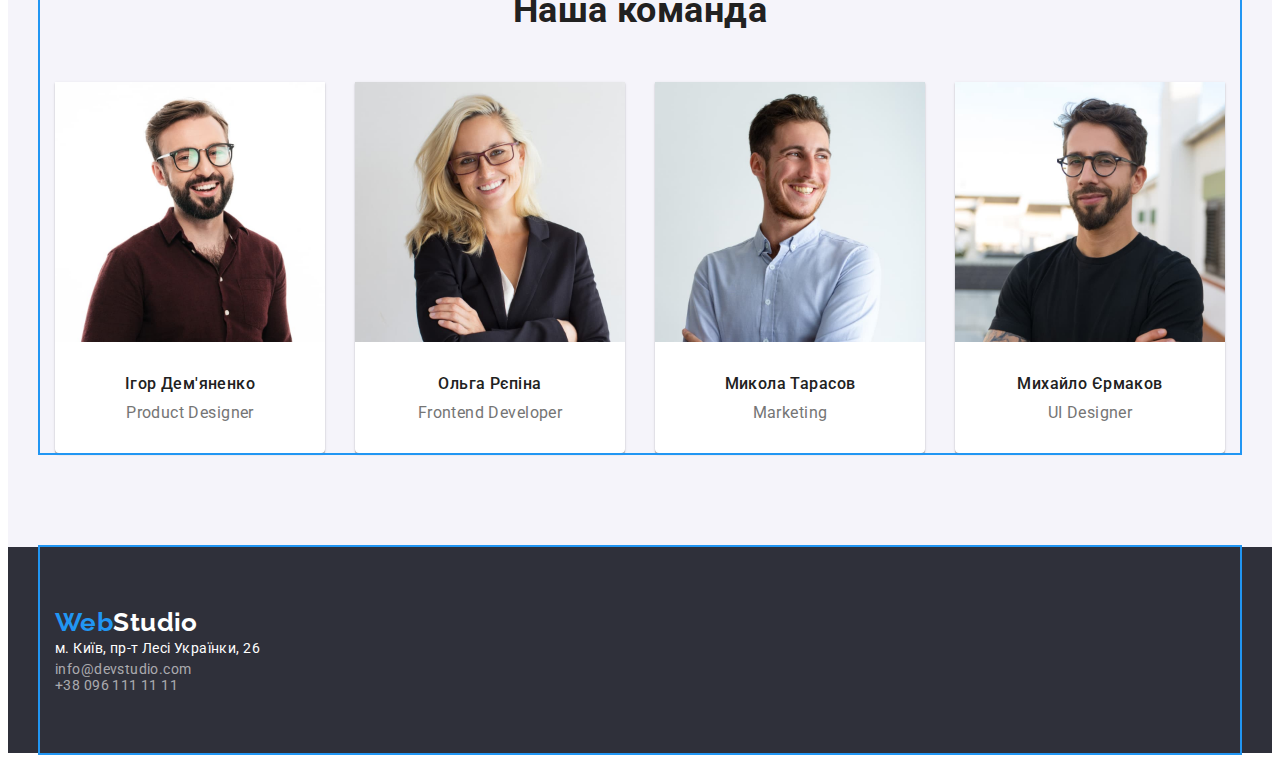
==== commit d98c0f01: "Update index.html" ====
--- a/index.html
+++ b/index.html
@@ -21,19 +21,21 @@
     <link rel="stylesheet" href="./css/styles.css" />
   </head>
   <body class="page">
-    <header>
-      <div class="container">
-        <nav>
+    <header class="page-header">
+      <div class="container header-nav">
+        <nav class="header-nav">
           <a class="logo link" href="#"><span class="part-logo">Web</span>Studio</a>
           <ul class="site-nav list">
-            <li><a class="link current" href="./index.html">Студія</a></li>
-            <li><a class="link" href="./portfolio.html">Портфоліо</a></li>
-            <li><a class="link" href="#">Контакти</a></li>
+            <li class="item"><a class="link current" href="./index.html">Студія</a></li>
+            <li class="item"><a class="link" href="./portfolio.html">Портфоліо</a></li>
+            <li class="item"><a class="link" href="#">Контакти</a></li>
           </ul>
         </nav>
         <ul class="contact-nav list">
-          <li><a class="link" href="mailto:info@devstudio.com">info@devstudio.com</a></li>
-          <li><a class="link" href="tel:+380961111111">+38 096 111 11 11</a></li>
+          <li class="item">
+            <a class="link" href="mailto:info@devstudio.com">info@devstudio.com</a>
+          </li>
+          <li class="item"><a class="link" href="tel:+380961111111">+38 096 111 11 11</a></li>
         </ul>
       </div>
     </header>
@@ -49,22 +51,28 @@
       <section class="section feature">
         <div class="container">
           <h2 class="section-title" hidden>Наші переваги</h2>
-          <ul class="list">
-            <li>
+          <ul class="feature-list list">
+            <li class="item">
               <h3 class="section-title">Увага до деталей</h3>
-              <p>Ідейні міркування, і навіть початок повсякденної роботи з формування позиції.</p>
+              <p class="desc">
+                Ідейні міркування, і навіть початок повсякденної роботи з формування позиції.
+              </p>
             </li>
-            <li>
+            <li class="item">
               <h3 class="section-title">Пунктуальність</h3>
-              <p>Завдання організації, особливо рамки і місце навчання кадрів тягне у себе.</p>
+              <p class="desc">
+                Завдання організації, особливо рамки і місце навчання кадрів тягне у себе.
+              </p>
             </li>
-            <li>
+            <li class="item">
               <h3 class="section-title">Планування</h3>
-              <p>Так само консультація з широким активом значною мірою зумовлює.</p>
+              <p class="desc">Так само консультація з широким активом значною мірою зумовлює.</p>
             </li>
-            <li>
+            <li class="item">
               <h3 class="section-title">Сучасні технології</h3>
-              <p>Значимість цих проблем настільки очевидна, що реалізація планових завдань.</p>
+              <p class="desc">
+                Значимість цих проблем настільки очевидна, що реалізація планових завдань.
+              </p>
             </li>
           </ul>
         </div>
@@ -73,10 +81,16 @@
       <section class="section work">
         <div class="container">
           <h2 class="section-title">Чим ми займаємося</h2>
-          <ul class="list">
-            <li><img src="./images/tablet.jpg" alt="робота з планшетом" width="370" /></li>
-            <li><img src="./images/computer.jpg" alt="робота за компютером" width="370" /></li>
-            <li><img src="./images/smartphone.jpg" alt="робота з телефону" width="370" /></li>
+          <ul class="work-list list">
+            <li class="item">
+              <img src="./images/tablet.jpg" alt="робота з планшетом" width="370" />
+            </li>
+            <li class="item">
+              <img src="./images/computer.jpg" alt="робота за компютером" width="370" />
+            </li>
+            <li class="item">
+              <img src="./images/smartphone.jpg" alt="робота з телефону" width="370" />
+            </li>
           </ul>
         </div>
       </section>
@@ -84,23 +98,28 @@
       <section class="section team">
         <div class="container">
           <h2 class="section-title">Наша команда</h2>
-          <ul class="list">
-            <li>
-              <img src="./images/product-designer.jpg" alt="Ігор Дем'яненко" width="270" />
+          <ul class="team-list list">
+            <li class="item">
+              <img
+                class="image"
+                src="./images/product-designer.jpg"
+                alt="Ігор Дем'яненко"
+                width="270"
+              />
               <h3 class="section-title">Ігор Дем'яненко</h3>
               <p class="desc">Product Designer</p>
             </li>
-            <li>
+            <li class="item">
               <img src="./images/frontend-developer.jpg" alt="Ольга Рєпіна" width="270" />
               <h3 class="section-title">Ольга Рєпіна</h3>
               <p class="desc">Frontend Developer</p>
             </li>
-            <li>
+            <li class="item">
               <img src="./images/marketing.jpg" alt="Микола Тарасов" width="270" />
               <h3 class="section-title">Микола Тарасов</h3>
               <p class="desc">Marketing</p>
             </li>
-            <li>
+            <li class="item">
               <img src="./images/ui-designer.jpg" alt="Михайло Єрмаков" width="270" />
               <h3 class="section-title">Михайло Єрмаков</h3>
               <p class="desc">UI Designer</p>
--- a/css/styles.css
+++ b/css/styles.css
@@ -21,6 +21,12 @@
     list-style: none;
     margin-top: 0;
     margin-bottom: 0;
+    padding: 0;
+}
+.desc{
+    margin-top: 0;
+    margin-bottom: 0;
+    padding: 0;
 }
 .page{
     font-family: var(--primary-font-family);
@@ -39,15 +45,22 @@
     width: 1200px;
     padding-left: 15px;
     padding-right: 15px;
-    margin: 0 auto;
+    margin-left: auto;
+    margin-right: auto;
     outline: 2px solid#2196F3;
 }
 /* Header */
-header>.container{
-    padding-top: 24px;
-    padding-bottom: 24px;
+.page-header{
+    border-bottom: 1px solid #ECECEC;
+}
+.header-nav{
+    display: flex;
+    align-items: center;
 }
 .logo {
+    display: block;
+    margin-right: 93px;
+    
     color: var(--title-text-color);
     font-family: 'Raleway';
     font-weight: 700;
@@ -58,7 +71,18 @@
     color: var(--accent-color);
 }
 /* Nav */
+.site-nav{
+    display: flex;
+}
+.site-nav .item +.item,
+.contact-nav .item+.item{
+    margin-left: 50px;
+}
 .site-nav .link{
+    display: block;
+    padding-top: 32px;
+    padding-bottom: 32px;
+
     color: var(--title-text-color);
     font-weight: 500;
     font-size: 14px;
@@ -71,7 +95,15 @@
 .site-nav .link:hover, .site-nav .link:focus{
     color: var(--accent-color);
 }
+.contact-nav{
+    display: flex;
+    margin-left: auto;
+}
 .contact-nav .link{
+    display: block;
+    padding-top: 32px;
+    padding-bottom: 32px;
+
     color: var(--primary-text-color);
     font-weight: 500;
     line-height: 1.14;
@@ -104,7 +136,7 @@
     border-radius: 4px;
     border-color: transparent;
     cursor: pointer;
-    border-color: transparent;
+    
     text-align: center;
     border-radius: 4px;
     font-size: 16px;
@@ -139,15 +171,41 @@
     padding-top: 94px;
     padding-bottom: 94px;
 }
-.feature .section-title{
+.feature-list{
+    display: flex;
+    flex-wrap: wrap;   
+}
+.feature-list .item{
+    width: 270px;
+    margin-right: 30px;
+}
+.feature-list .item:nth-child(4n){
+    margin-right: 0;
+}
+.feature .section-title {
+    margin-bottom: 10px;
+
     line-height: 1.14;
     text-transform: uppercase;
+}
+.feature>.item>.desc{
+    line-height: 1.71;
 }
 /* Work */ 
 .work{
     padding-bottom: 94px;
     text-align: center;
-} 
+}
+.work-list{
+display: flex;
+flex-wrap: wrap;
+}
+.work-list .item{
+    margin-right: 30px;
+}
+.work-list .item:nth-child(3n){
+    margin-right: 0;
+}
 .work>.container>.section-title, .team>.container>.section-title{
     margin-bottom: 50px;
     font-size: 36px;
@@ -159,13 +217,33 @@
     padding-bottom: 94px;
     background-color: var(--secondary-background-color);
     text-align: center;
-}   
-.team >.list >.section-title{
+}
+.team-list{
+    display: flex;
+    flex-wrap: wrap;
+}
+.team-list .item{
+    margin-right: 30px;
+
+    background-color: var(--primary-white-color);
+    box-shadow: 0px 1px 3px rgba(0, 0, 0, 0.12), 0px 1px 1px rgba(0, 0, 0, 0.14), 0px 2px 1px rgba(0, 0, 0, 0.2);
+    border-radius: 0px 0px 4px 4px;
+}
+.team-list .item:nth-child(4n) {
+    margin-right: 0;
+}
+
+.team-list> .item>.section-title{
+    margin-top: 30px;
+    margin-bottom: 10px;
+
     font-weight: 500;
     font-size: 16px;
     line-height: 1.18;
 }
-.team > .desc{
+.team-list>.item>.desc{
+    margin-bottom: 30px;
+
     font-size: 16px;
     line-height: 1.18;
 }
@@ -196,18 +274,43 @@
     padding-top: 94px;
     padding-bottom: 94px;
 }
-.container>.filter-list{
+.filter-list{
+    display: flex;
+    justify-content: center;
     margin-bottom: 50px;
 }
-.filter-title{
+.filter-list .item + .item {
+    margin-left: 8px;
+}
+.portfolio-list{
+    display: flex;
+    flex-wrap: wrap;
+}
+.portfolio-list .item{
+    width:calc((100% - 60px)/3);
+    margin-right: 30px;
+    margin-bottom: 30px;
+    
+    background: var(--primary-white-color);
+    border: 1px solid #EEEEEE;
+}
+.portfolio-list .item:nth-child(3n){
+    margin-right: 0;
+}
+.portfolio-title{
     margin-top: 20px;
+    margin-bottom: 4px;
+
     font-weight: 700;
     font-size: 18px;
     line-height: 2;
     letter-spacing: 0.06em;
 }
-.link>.desc {
+.portfolio-list>.item>.link>.desc {
+    margin-bottom: 20px;
+
     color: var(--primary-text-color);
     font-size: 16px;
     line-height: 1.875;
-}+}   
+
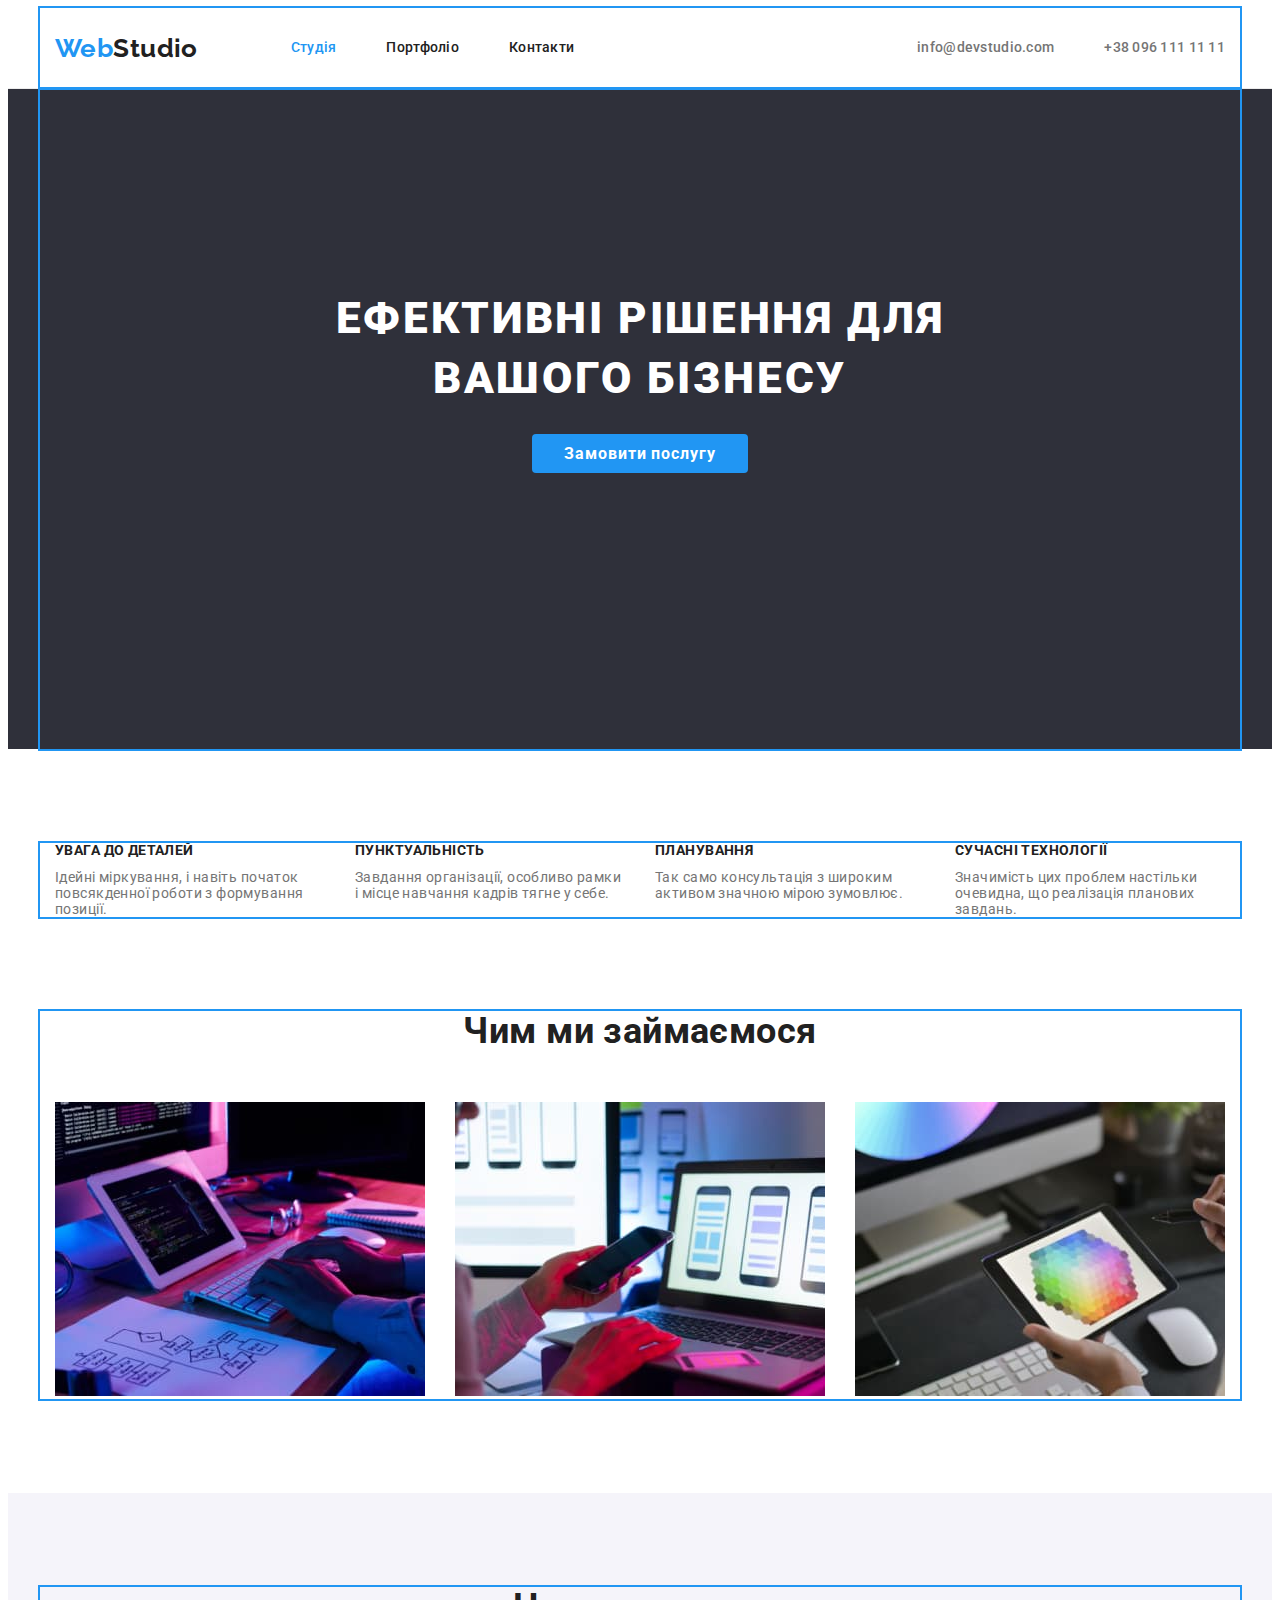
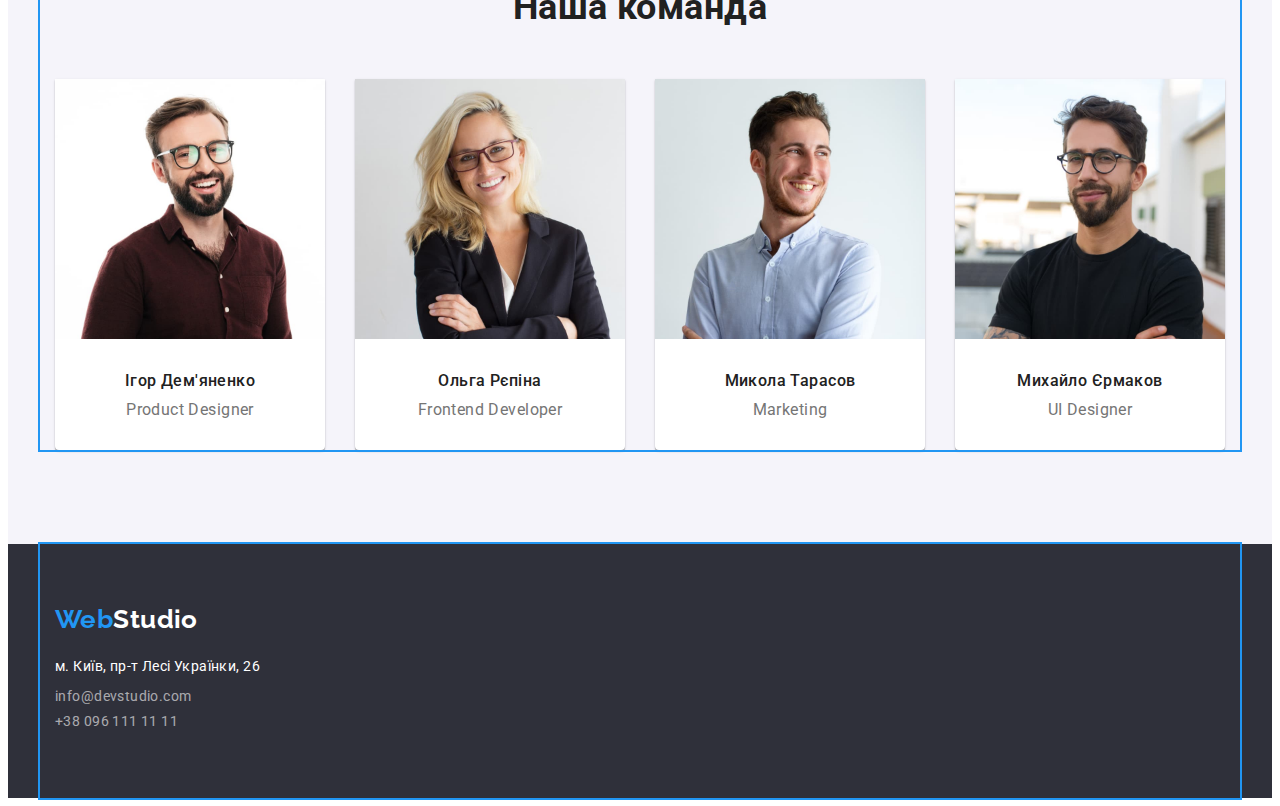
==== commit f82150a5: "Update index.html" ====
--- a/index.html
+++ b/index.html
@@ -50,7 +50,7 @@
       <!--Feature-->
       <section class="section feature">
         <div class="container">
-          <h2 class="section-title" hidden>Наші переваги</h2>
+          <h2 class="visually-hidden">Наші переваги</h2>
           <ul class="feature-list list">
             <li class="item">
               <h3 class="section-title">Увага до деталей</h3>
@@ -133,8 +133,8 @@
       <div class="container">
         <a class="logo link" href="#"><span class="part-logo">Web</span>Studio</a>
         <address>
-          <ul class="list">
-            <li>
+          <ul class="footer-list list">
+            <li class="footer-item item">
               <a
                 class="link-address link"
                 href="https://goo.gl/maps/CPtrU1FHBa2aNyZL9"
@@ -143,10 +143,12 @@
                 >м. Київ, пр-т Лесі Українки, 26</a
               >
             </li>
-            <li>
+            <li class="footer-item item">
               <a class="link footer-contact" href="mailto:info@devstudio.com">info@devstudio.com</a>
             </li>
-            <li><a class="link footer-contact" href="tel:+380961111111">+38 096 111 11 11</a></li>
+            <li class="footer-item item">
+              <a class="link footer-contact" href="tel:+380961111111">+38 096 111 11 11</a>
+            </li>
           </ul>
         </address>
       </div>
--- a/css/styles.css
+++ b/css/styles.css
@@ -4,8 +4,9 @@
 *, *::before, *::after{
     box-sizing: inherit;
 }
+
 :root{
---primary-font-family: 'Roboto','Raleway','Arial', sans-serif;
+--primary-font-family: 'Roboto', sans-serif;
 --primary-text-color: #757575;
 --title-text-color:#212121;
 --accent-color:#2196F3;
@@ -13,6 +14,7 @@
 --secondary-background-color:#F5F4FA;
 --footer-background-color:#2F303A;
 }
+
 /* In all pages */
 .link {
     text-decoration: none;
@@ -34,6 +36,18 @@
     background-color: var(--primary-background-color);
     font-size: 14px;
     letter-spacing: 0.03em;
+}
+.visually-hidden {
+    position: absolute;
+    white-space: nowrap;
+    width: 1px;
+    height: 1px;
+    overflow: hidden;
+    border: 0;
+    padding: 0;
+    clip: rect(0 0 0 0);
+    clip-path: inset(50%);
+    margin: -1px;
 }
 .section-title {
     margin-top: 0;
@@ -49,6 +63,16 @@
     margin-right: auto;
     outline: 2px solid#2196F3;
 }
+.part-logo,
+.site-nav .link.current,
+.site-nav .link:hover,
+.site-nav .link:focus,
+.contact-nav .link:hover,
+.contact-nav .link:focus,
+.footer-item>.link:focus, .footer-item>.link:hover{
+    color: var(--accent-color);
+}
+
 /* Header */
 .page-header{
     border-bottom: 1px solid #ECECEC;
@@ -67,9 +91,7 @@
     font-size: 26px;
     line-height: 1.19;
 }
-.part-logo {
-    color: var(--accent-color);
-}
+
 /* Nav */
 .site-nav{
     display: flex;
@@ -89,12 +111,6 @@
     line-height: 1.14;
     letter-spacing: 0.02em;
 }
-.site-nav .link.current{
-    color: var(--accent-color);
-}
-.site-nav .link:hover, .site-nav .link:focus{
-    color: var(--accent-color);
-}
 .contact-nav{
     display: flex;
     margin-left: auto;
@@ -109,9 +125,7 @@
     line-height: 1.14;
     letter-spacing: 0.02em;
 }
-.contact-nav .link:hover, .contact-nav .link:focus{
-    color: var(--accent-color);
-}
+
 /* Hero */
 .hero{
     text-align: center;
@@ -131,6 +145,7 @@
     letter-spacing: 0.06em;
     text-transform: uppercase;
 }
+
 /* Buttons */
 .button {
     border-radius: 4px;
@@ -144,14 +159,16 @@
 .hero-button {
     margin-bottom: 0;
     padding: 10px 32px;
-    box-shadow: 0px 4px 4px rgba(0, 0, 0, 0.15);
-    text-align: center;
+    
     font-weight: 700;
     line-height: 1.875;
     letter-spacing: 0.06em;
     color: var(--primary-white-color);
     background-color: var(--accent-color);
 }
+.hero-button:focus, .hero-button:hover{
+    box-shadow: 0px 4px 4px rgba(0, 0, 0, 0.15);
+}
 .filter-btn{
     padding: 6px 22px;
     text-align: center;
@@ -166,6 +183,7 @@
     background-color: var(--accent-color);
     box-shadow: 0px 3px 1px rgba(0, 0, 0, 0.1), 0px 1px 2px rgba(0, 0, 0, 0.08), 0px 2px 2px rgba(0, 0, 0, 0.12);
 }
+
 /* Feature */
 .feature{
     padding-top: 94px;
@@ -185,12 +203,14 @@
 .feature .section-title {
     margin-bottom: 10px;
 
+    font-size: 14px;
     line-height: 1.14;
     text-transform: uppercase;
 }
 .feature>.item>.desc{
     line-height: 1.71;
 }
+
 /* Work */ 
 .work{
     padding-bottom: 94px;
@@ -211,6 +231,7 @@
     font-size: 36px;
     line-height: 1.16;
 }
+
 /* Team */
 .team{
     padding-top: 94px;
@@ -247,6 +268,7 @@
     font-size: 16px;
     line-height: 1.18;
 }
+
 /* Footer*/
 .footer{
     background-color: var(--footer-background-color);
@@ -258,7 +280,13 @@
     
 }
 .footer>.container>.logo{
+    margin-bottom: 20px;
+    margin-right: 0;
+
     color: var(--primary-white-color)
+}
+.footer-item.item{
+    margin-bottom: 9px;
 }
 .link-address.link {
     color: var(--primary-white-color);
@@ -266,10 +294,13 @@
     font-style: normal;
 }
 .link.footer-contact{
+    margin-bottom: 9px;
+
     font-style: normal;
     color: rgba(255, 255, 255, 0.6);
 }
-/* Filter section */
+
+/* Portfolio Filter section */
 .filter{
     padding-top: 94px;
     padding-bottom: 94px;
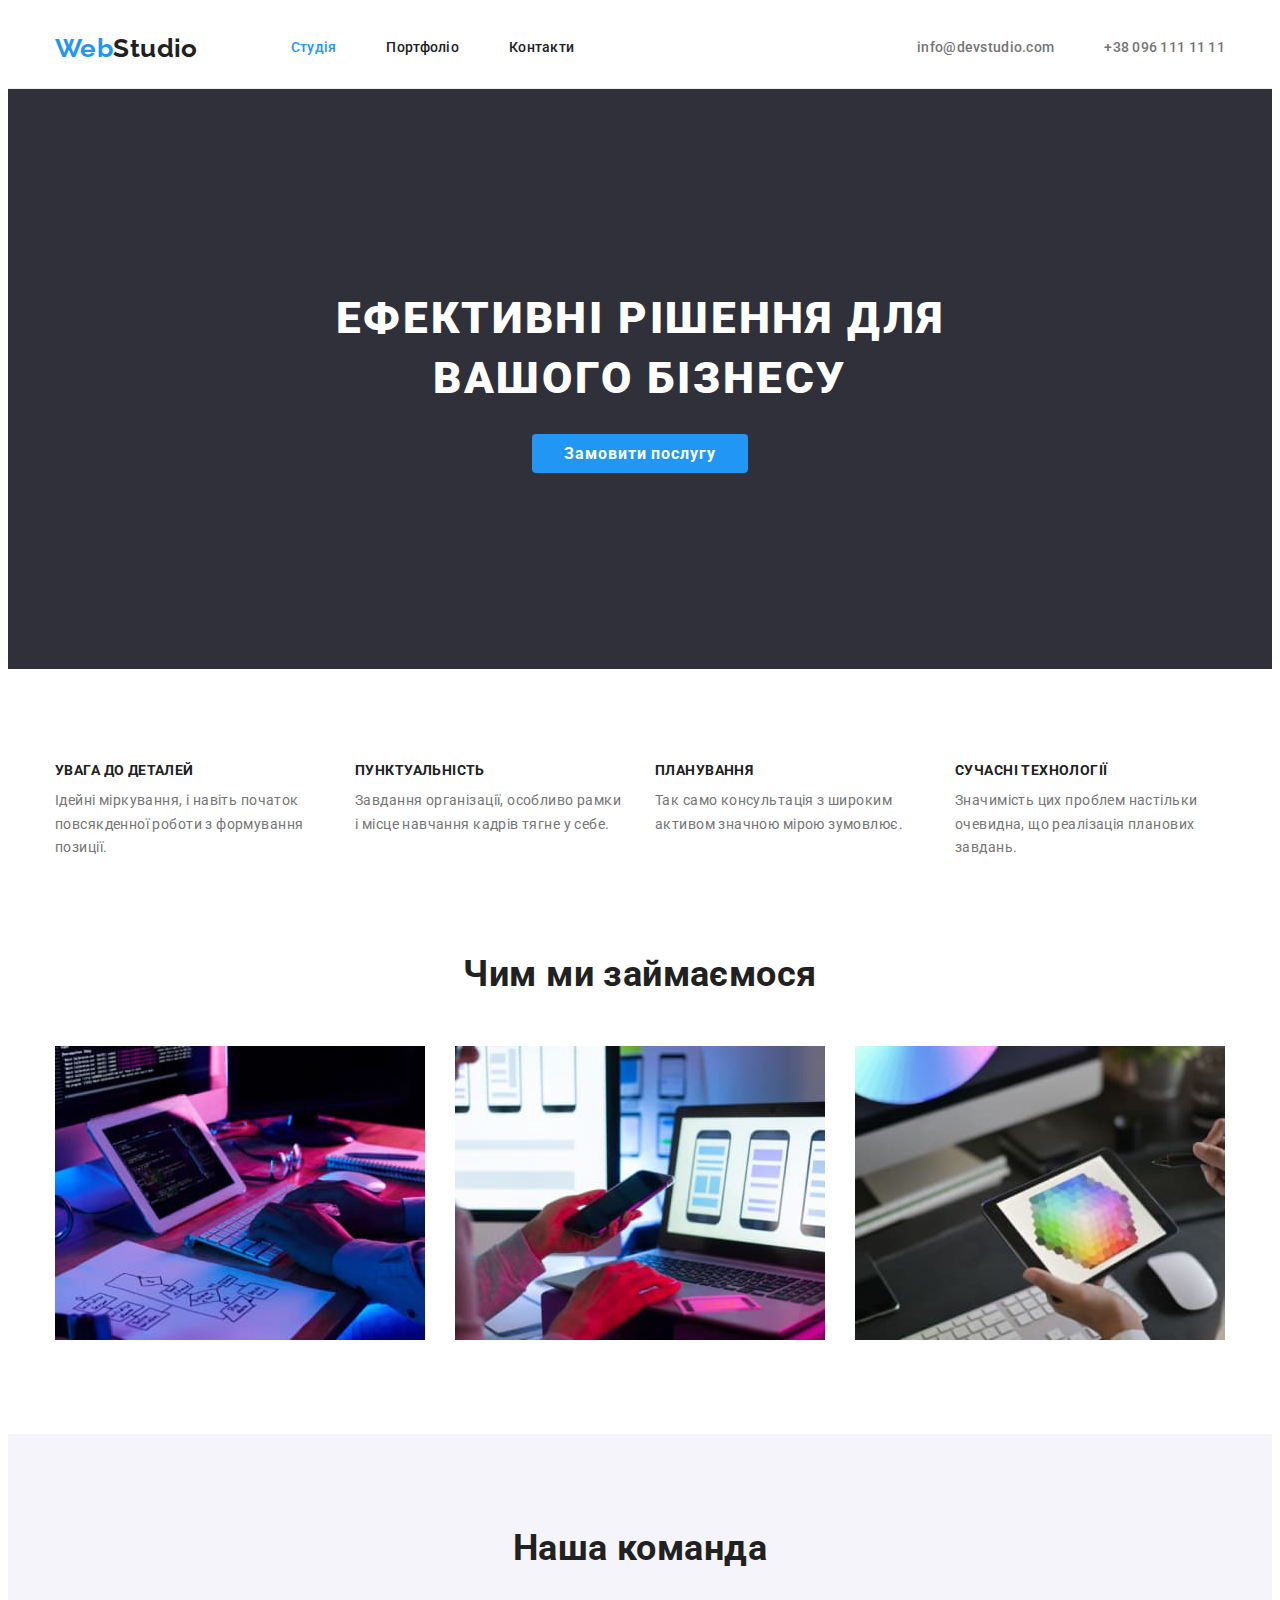
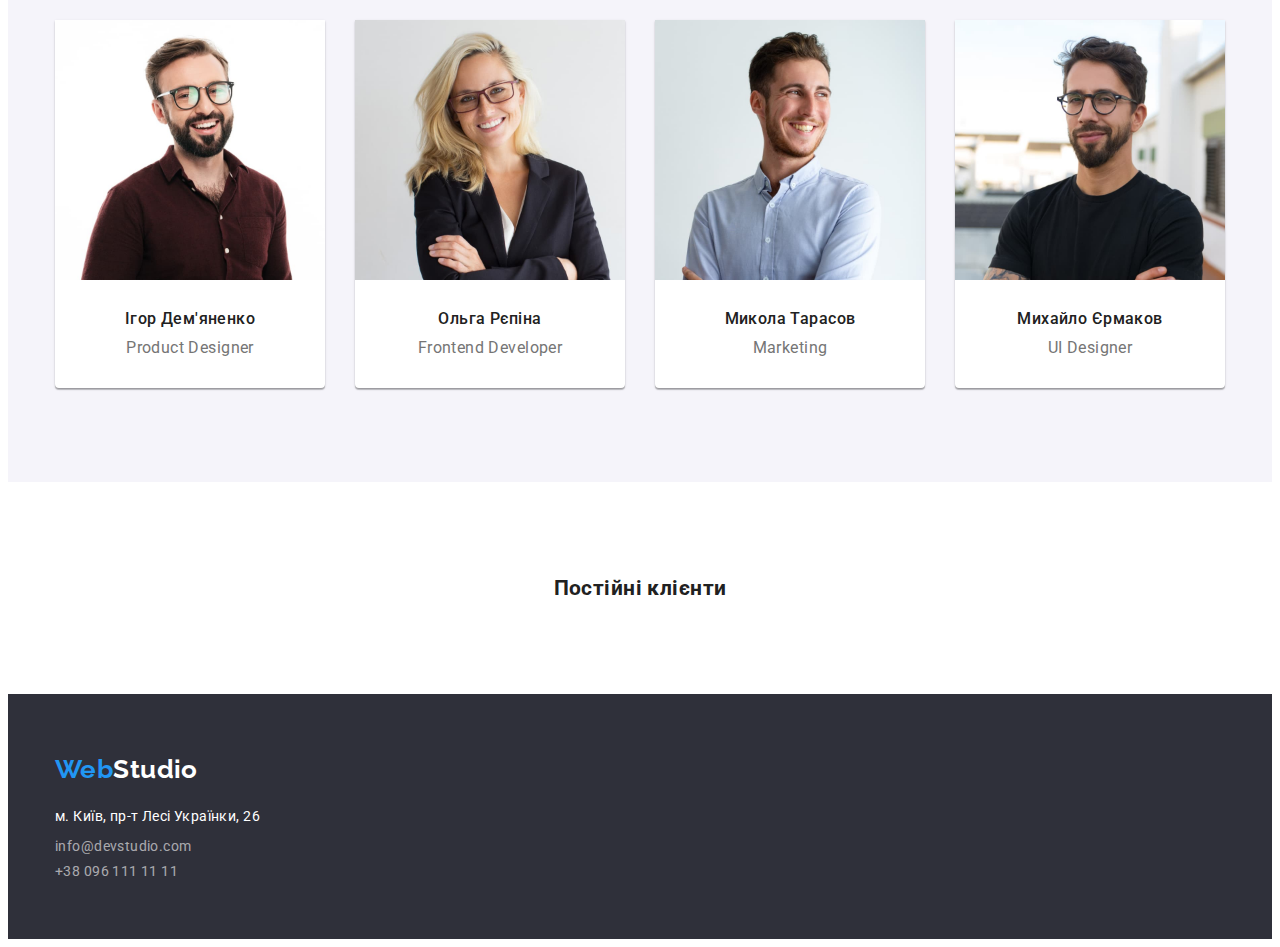
==== commit 7ca76495: "Update index.html" ====
--- a/index.html
+++ b/index.html
@@ -54,23 +54,25 @@
           <ul class="feature-list list">
             <li class="item">
               <h3 class="section-title">Увага до деталей</h3>
-              <p class="desc">
+              <p class="feature-desc">
                 Ідейні міркування, і навіть початок повсякденної роботи з формування позиції.
               </p>
             </li>
             <li class="item">
               <h3 class="section-title">Пунктуальність</h3>
-              <p class="desc">
+              <p class="feature-desc">
                 Завдання організації, особливо рамки і місце навчання кадрів тягне у себе.
               </p>
             </li>
             <li class="item">
               <h3 class="section-title">Планування</h3>
-              <p class="desc">Так само консультація з широким активом значною мірою зумовлює.</p>
+              <p class="feature-desc">
+                Так само консультація з широким активом значною мірою зумовлює.
+              </p>
             </li>
             <li class="item">
               <h3 class="section-title">Сучасні технології</h3>
-              <p class="desc">
+              <p class="feature-desc">
                 Значимість цих проблем настільки очевидна, що реалізація планових завдань.
               </p>
             </li>
@@ -99,31 +101,53 @@
         <div class="container">
           <h2 class="section-title">Наша команда</h2>
           <ul class="team-list list">
-            <li class="item">
+            <li class="team-item item">
               <img
                 class="image"
                 src="./images/product-designer.jpg"
                 alt="Ігор Дем'яненко"
                 width="270"
               />
-              <h3 class="section-title">Ігор Дем'яненко</h3>
-              <p class="desc">Product Designer</p>
+              <div class="team-content">
+                <h3 class="team-title section-title">Ігор Дем'яненко</h3>
+                <p class="team-desc desc">Product Designer</p>
+              </div>
             </li>
-            <li class="item">
+            <li class="team-item item">
               <img src="./images/frontend-developer.jpg" alt="Ольга Рєпіна" width="270" />
-              <h3 class="section-title">Ольга Рєпіна</h3>
-              <p class="desc">Frontend Developer</p>
+              <div class="team-content">
+                <h3 class="team-title section-title">Ольга Рєпіна</h3>
+                <p class="team-desc desc">Frontend Developer</p>
+              </div>
             </li>
-            <li class="item">
+            <li class="team-item item">
               <img src="./images/marketing.jpg" alt="Микола Тарасов" width="270" />
-              <h3 class="section-title">Микола Тарасов</h3>
-              <p class="desc">Marketing</p>
+              <div class="team-content">
+                <h3 class="team-title section-title">Микола Тарасов</h3>
+                <p class="team-desc desc">Marketing</p>
+              </div>
             </li>
-            <li class="item">
+            <li class="team-item item">
               <img src="./images/ui-designer.jpg" alt="Михайло Єрмаков" width="270" />
-              <h3 class="section-title">Михайло Єрмаков</h3>
-              <p class="desc">UI Designer</p>
+              <div class="team-content">
+                <h3 class="team-title section-title">Михайло Єрмаков</h3>
+                <p class="team-desc desc">UI Designer</p>
+              </div>
             </li>
+          </ul>
+        </div>
+      </section>
+      <!--Clients-->
+      <section class="section client">
+        <div class="container">
+          <h2 class="client-title section-title">Постійні клієнти</h2>
+          <ul class="client-list list">
+            <li class="item"><a href="" class="link"></a></li>
+            <li class="item"><a href="" class="link"></a></li>
+            <li class="item"><a href="" class="link"></a></li>
+            <li class="item"><a href="" class="link"></a></li>
+            <li class="item"><a href="" class="link"></a></li>
+            <li class="item"><a href="" class="link"></a></li>
           </ul>
         </div>
       </section>
--- a/css/styles.css
+++ b/css/styles.css
@@ -1,347 +1,442 @@
-html{
-    box-sizing: border-box;
-}
-*, *::before, *::after{
-    box-sizing: inherit;
-}
-
-:root{
---primary-font-family: 'Roboto', sans-serif;
---primary-text-color: #757575;
---title-text-color:#212121;
---accent-color:#2196F3;
---primary-white-color:#FFFFFF;
---secondary-background-color:#F5F4FA;
---footer-background-color:#2F303A;
+html {
+  box-sizing: border-box;
+}
+*,
+*::before,
+*::after {
+  box-sizing: inherit;
+}
+
+:root {
+  --primary-font-family: 'Roboto', sans-serif;
+  --primary-text-color: #757575;
+  --title-text-color: #212121;
+  --accent-color: #2196f3;
+  --primary-white-color: #ffffff;
+  --secondary-background-color: #f5f4fa;
+  --accent-background-color: #2f303a;
+  --margin-gap: 30px;
+  --padding-gap: 94px;
 }
 
 /* In all pages */
+.page {
+  font-family: var(--primary-font-family);
+  color: var(--primary-text-color);
+  background-color: var(--primary-background-color);
+  font-size: 14px;
+  letter-spacing: 0.03em;
+}
+
+h1,
+h2,
+h3,
+h4,
+h5,
+h6,
+p {
+  margin: 0;
+}
+
+img {
+  display: block;
+  max-width: 100%;
+  height: auto;
+}
+
 .link {
-    text-decoration: none;
-}
+  text-decoration: none;
+}
+
 .list {
-    list-style: none;
-    margin-top: 0;
-    margin-bottom: 0;
-    padding: 0;
-}
-.desc{
-    margin-top: 0;
-    margin-bottom: 0;
-    padding: 0;
-}
-.page{
-    font-family: var(--primary-font-family);
-    color: var(--primary-text-color);
-    background-color: var(--primary-background-color);
-    font-size: 14px;
-    letter-spacing: 0.03em;
-}
+  list-style: none;
+  margin-top: 0;
+  margin-bottom: 0;
+  padding: 0;
+}
+
 .visually-hidden {
-    position: absolute;
-    white-space: nowrap;
-    width: 1px;
-    height: 1px;
-    overflow: hidden;
-    border: 0;
-    padding: 0;
-    clip: rect(0 0 0 0);
-    clip-path: inset(50%);
-    margin: -1px;
-}
+  padding: 0;
+  margin: -1px;
+  border: 0;
+  width: 1px;
+  height: 1px;
+
+  position: absolute;
+  white-space: nowrap;
+  overflow: hidden;
+  clip: rect(0 0 0 0);
+  clip-path: inset(50%);
+}
+
 .section-title {
-    margin-top: 0;
-    margin-bottom: 0;   
-    color: var(--title-text-color);
-    font-weight: 700;
-}
-.container{
-    width: 1200px;
-    padding-left: 15px;
-    padding-right: 15px;
-    margin-left: auto;
-    margin-right: auto;
-    outline: 2px solid#2196F3;
-}
+  color: var(--title-text-color);
+  font-weight: 700;
+}
+
+.container {
+  width: 1200px;
+  padding-left: 15px;
+  padding-right: 15px;
+  margin-left: auto;
+  margin-right: auto;
+}
+
 .part-logo,
 .site-nav .link.current,
 .site-nav .link:hover,
 .site-nav .link:focus,
 .contact-nav .link:hover,
 .contact-nav .link:focus,
-.footer-item>.link:focus, .footer-item>.link:hover{
-    color: var(--accent-color);
+.footer-item > .link:focus,
+.footer-item > .link:hover {
+  color: var(--accent-color);
 }
 
 /* Header */
-.page-header{
-    border-bottom: 1px solid #ECECEC;
-}
-.header-nav{
-    display: flex;
-    align-items: center;
-}
+.page-header {
+  border-bottom: 1px solid #ececec;
+}
+
+.header-nav {
+  display: flex;
+  align-items: center;
+}
+
 .logo {
-    display: block;
-    margin-right: 93px;
-    
-    color: var(--title-text-color);
-    font-family: 'Raleway';
-    font-weight: 700;
-    font-size: 26px;
-    line-height: 1.19;
+  display: block;
+  margin-right: 93px;
+
+  color: var(--title-text-color);
+  font-family: 'Raleway';
+  font-weight: 700;
+  font-size: 26px;
+  line-height: 1.19;
 }
 
 /* Nav */
-.site-nav{
-    display: flex;
-}
-.site-nav .item +.item,
-.contact-nav .item+.item{
-    margin-left: 50px;
-}
-.site-nav .link{
-    display: block;
-    padding-top: 32px;
-    padding-bottom: 32px;
-
-    color: var(--title-text-color);
-    font-weight: 500;
-    font-size: 14px;
-    line-height: 1.14;
-    letter-spacing: 0.02em;
-}
-.contact-nav{
-    display: flex;
-    margin-left: auto;
-}
-.contact-nav .link{
-    display: block;
-    padding-top: 32px;
-    padding-bottom: 32px;
-
-    color: var(--primary-text-color);
-    font-weight: 500;
-    line-height: 1.14;
-    letter-spacing: 0.02em;
+.site-nav {
+  display: flex;
+}
+
+.site-nav .item + .item,
+.contact-nav .item + .item {
+  margin-left: 50px;
+}
+
+.site-nav .link {
+  display: block;
+  padding-top: 32px;
+  padding-bottom: 32px;
+
+  color: var(--title-text-color);
+  font-weight: 500;
+  font-size: 14px;
+  line-height: 1.14;
+  letter-spacing: 0.02em;
+}
+
+.contact-nav {
+  display: flex;
+  margin-left: auto;
+}
+
+.contact-nav .link {
+  display: block;
+  padding-top: 32px;
+  padding-bottom: 32px;
+
+  color: var(--primary-text-color);
+  font-weight: 500;
+  line-height: 1.14;
+  letter-spacing: 0.02em;
 }
 
 /* Hero */
-.hero{
-    text-align: center;
-    background-color: var(--footer-background-color);
-}
-.hero>.container{
-    padding: 200px 280px 280px;
-}
-.hero-title{
-    margin-top: 0;
-    margin-bottom: 30px;
-    color: var(--primary-white-color);
-    font-weight: 900;
-    font-size: 44px;
-    line-height: 1.36;
-    text-align: center;
-    letter-spacing: 0.06em;
-    text-transform: uppercase;
+.hero {
+  padding-top: 200px;
+  padding-bottom: 200px;
+
+  text-align: center;
+  background-color: var(--accent-background-color);
+}
+
+.hero-title {
+  margin-top: 0;
+  margin-bottom: 30px;
+  margin-left: auto;
+  margin-right: auto;
+  width: 700px;
+
+  color: var(--primary-white-color);
+  font-weight: 900;
+  font-size: 44px;
+  line-height: 1.36;
+  text-align: center;
+  letter-spacing: 0.06em;
+  text-transform: uppercase;
 }
 
 /* Buttons */
 .button {
-    border-radius: 4px;
-    border-color: transparent;
-    cursor: pointer;
-    
-    text-align: center;
-    border-radius: 4px;
-    font-size: 16px;
-}
+  border-radius: 4px;
+  border-color: transparent;
+  cursor: pointer;
+
+  text-align: center;
+  font-size: 16px;
+}
+
 .hero-button {
-    margin-bottom: 0;
-    padding: 10px 32px;
-    
-    font-weight: 700;
-    line-height: 1.875;
-    letter-spacing: 0.06em;
-    color: var(--primary-white-color);
-    background-color: var(--accent-color);
-}
-.hero-button:focus, .hero-button:hover{
-    box-shadow: 0px 4px 4px rgba(0, 0, 0, 0.15);
-}
-.filter-btn{
-    padding: 6px 22px;
-    text-align: center;
-    color: var(--title-text-color);
-    font-weight: 500;
-    line-height: 1.625;
-    letter-spacing: 0.03em;
-    background-color: #F5F4FA;
-}
-.filter-btn:focus, .filter-btn:hover {
-    color: var(--primary-white-color);
-    background-color: var(--accent-color);
-    box-shadow: 0px 3px 1px rgba(0, 0, 0, 0.1), 0px 1px 2px rgba(0, 0, 0, 0.08), 0px 2px 2px rgba(0, 0, 0, 0.12);
+  margin-bottom: 0;
+  padding: 10px 32px;
+
+  font-weight: 700;
+  line-height: 1.875;
+  letter-spacing: 0.06em;
+  color: var(--primary-white-color);
+  background-color: var(--accent-color);
+}
+
+.hero-button:focus,
+.hero-button:hover {
+  box-shadow: 0px 4px 4px rgba(0, 0, 0, 0.15);
+}
+
+.filter-btn {
+  padding: 6px 22px;
+  text-align: center;
+
+  color: var(--title-text-color);
+  font-weight: 500;
+  line-height: 1.625;
+  letter-spacing: 0.03em;
+  background-color: #f5f4fa;
+}
+
+.filter-btn:focus,
+.filter-btn:hover {
+  color: var(--primary-white-color);
+  background-color: var(--accent-color);
+  box-shadow: 0px 3px 1px rgba(0, 0, 0, 0.1), 0px 1px 2px rgba(0, 0, 0, 0.08),
+    0px 2px 2px rgba(0, 0, 0, 0.12);
 }
 
 /* Feature */
-.feature{
-    padding-top: 94px;
-    padding-bottom: 94px;
-}
-.feature-list{
-    display: flex;
-    flex-wrap: wrap;   
-}
-.feature-list .item{
-    width: 270px;
-    margin-right: 30px;
-}
-.feature-list .item:nth-child(4n){
-    margin-right: 0;
-}
+.feature {
+  padding-top: var(--padding-gap);
+  padding-bottom: var(--padding-gap);
+}
+
+.feature-list {
+  display: flex;
+  flex-wrap: wrap;
+}
+
+.feature-list .item {
+  width: 270px;
+  margin-right: var(--margin-gap);
+}
+
+.feature-list .item:last-child {
+  margin-right: 0;
+}
+
 .feature .section-title {
-    margin-bottom: 10px;
-
-    font-size: 14px;
-    line-height: 1.14;
-    text-transform: uppercase;
-}
-.feature>.item>.desc{
-    line-height: 1.71;
-}
-
-/* Work */ 
-.work{
-    padding-bottom: 94px;
-    text-align: center;
-}
-.work-list{
-display: flex;
-flex-wrap: wrap;
-}
-.work-list .item{
-    margin-right: 30px;
-}
-.work-list .item:nth-child(3n){
-    margin-right: 0;
-}
-.work>.container>.section-title, .team>.container>.section-title{
-    margin-bottom: 50px;
-    font-size: 36px;
-    line-height: 1.16;
+  margin-bottom: 10px;
+
+  font-size: 14px;
+  line-height: 1.14;
+  text-transform: uppercase;
+}
+
+.feature-desc {
+  line-height: 1.71;
+}
+
+/* Work */
+.work {
+  padding-bottom: var(--padding-gap);
+  text-align: center;
+}
+
+.work-list {
+  display: flex;
+  flex-wrap: wrap;
+}
+
+.work-list .item {
+  margin-right: var(--margin-gap);
+}
+
+.work-list .item:nth-child(3n) {
+  margin-right: 0;
+}
+
+.work > .container > .section-title,
+.team > .container > .section-title {
+  margin-bottom: 50px;
+  font-size: 36px;
+  line-height: 1.16;
 }
 
 /* Team */
-.team{
-    padding-top: 94px;
-    padding-bottom: 94px;
-    background-color: var(--secondary-background-color);
-    text-align: center;
-}
-.team-list{
-    display: flex;
-    flex-wrap: wrap;
-}
-.team-list .item{
-    margin-right: 30px;
-
-    background-color: var(--primary-white-color);
-    box-shadow: 0px 1px 3px rgba(0, 0, 0, 0.12), 0px 1px 1px rgba(0, 0, 0, 0.14), 0px 2px 1px rgba(0, 0, 0, 0.2);
-    border-radius: 0px 0px 4px 4px;
-}
-.team-list .item:nth-child(4n) {
-    margin-right: 0;
-}
-
-.team-list> .item>.section-title{
-    margin-top: 30px;
-    margin-bottom: 10px;
-
-    font-weight: 500;
-    font-size: 16px;
-    line-height: 1.18;
-}
-.team-list>.item>.desc{
-    margin-bottom: 30px;
-
-    font-size: 16px;
-    line-height: 1.18;
+.team {
+  padding-top: var(--padding-gap);
+  padding-bottom: var(--padding-gap);
+  background-color: var(--secondary-background-color);
+  text-align: center;
+}
+
+.team-list {
+  display: flex;
+  flex-wrap: wrap;
+}
+
+.team-item {
+  margin-right: var(--margin-gap);
+
+  background-color: var(--primary-white-color);
+  box-shadow: 0px 1px 3px rgba(0, 0, 0, 0.12), 0px 1px 1px rgba(0, 0, 0, 0.14),
+    0px 2px 1px rgba(0, 0, 0, 0.2);
+  border-radius: 0px 0px 4px 4px;
+}
+
+.team-item:last-child {
+  margin-right: 0;
+}
+
+.team-content {
+  padding-top: 30px;
+  padding-bottom: 30px;
+}
+
+.team-title {
+  margin-bottom: 10px;
+
+  font-weight: 500;
+  font-size: 16px;
+  line-height: 1.18;
+}
+
+.team-desc {
+  font-size: 16px;
+  line-height: 1.18;
+}
+
+/* Clients */
+.client {
+  padding-top: var(--padding-gap);
+  padding-bottom: var(--padding-gap);
+
+  text-align: center;
+}
+.client-list {
+  display: flex;
+  flex-wrap: wrap;
+}
+.client-list .item {
+  margin-right: var(--margin-gap);
+}
+
+.client-list .item:nth-child(6n) {
+  margin-right: 0;
 }
 
 /* Footer*/
-.footer{
-    background-color: var(--footer-background-color);
-    font-style: normal;
-}
-.footer>.container{
-    padding-top: 60px;
-    padding-bottom: 60px;
-    
-}
-.footer>.container>.logo{
-    margin-bottom: 20px;
-    margin-right: 0;
-
-    color: var(--primary-white-color)
-}
-.footer-item.item{
-    margin-bottom: 9px;
-}
+.footer {
+  padding-top: 60px;
+  padding-bottom: 60px;
+
+  background-color: var(--accent-background-color);
+  font-style: normal;
+}
+
+.footer > .container > .logo {
+  margin-bottom: 20px;
+  margin-right: 0;
+
+  color: var(--primary-white-color);
+}
+
+.footer-item.item {
+  margin-bottom: 9px;
+}
+
+.footer-item.item:last-child {
+  margin-bottom: 0;
+}
+
 .link-address.link {
-    color: var(--primary-white-color);
-    line-height: 1.71;
-    font-style: normal;
-}
-.link.footer-contact{
-    margin-bottom: 9px;
-
-    font-style: normal;
-    color: rgba(255, 255, 255, 0.6);
+  color: var(--primary-white-color);
+  line-height: 1.71;
+  font-style: normal;
+}
+
+.link.footer-contact {
+  margin-bottom: 9px;
+
+  font-style: normal;
+  color: rgba(255, 255, 255, 0.6);
 }
 
 /* Portfolio Filter section */
-.filter{
-    padding-top: 94px;
-    padding-bottom: 94px;
-}
-.filter-list{
-    display: flex;
-    justify-content: center;
-    margin-bottom: 50px;
-}
+.filter {
+  padding-top: var(--padding-gap);
+  padding-bottom: var(--padding-gap);
+}
+.container {
+  margin-left: auto;
+  margin-right: auto;
+}
+.filter-list {
+  display: flex;
+  justify-content: center;
+  margin-bottom: 50px;
+}
+
 .filter-list .item + .item {
-    margin-left: 8px;
-}
-.portfolio-list{
-    display: flex;
-    flex-wrap: wrap;
-}
-.portfolio-list .item{
-    width:calc((100% - 60px)/3);
-    margin-right: 30px;
-    margin-bottom: 30px;
-    
-    background: var(--primary-white-color);
-    border: 1px solid #EEEEEE;
-}
-.portfolio-list .item:nth-child(3n){
-    margin-right: 0;
-}
-.portfolio-title{
-    margin-top: 20px;
-    margin-bottom: 4px;
-
-    font-weight: 700;
-    font-size: 18px;
-    line-height: 2;
-    letter-spacing: 0.06em;
-}
-.portfolio-list>.item>.link>.desc {
-    margin-bottom: 20px;
-
-    color: var(--primary-text-color);
-    font-size: 16px;
-    line-height: 1.875;
-}   
-
+  margin-left: 8px;
+}
+
+.portfolio-list {
+  display: flex;
+  flex-wrap: wrap;
+  margin-left: calc(-1 * var(--margin-gap));
+  margin-top: calc(-1 * var(--margin-gap));
+}
+
+.portfolio-item {
+  width: calc(100% / 3-30px);
+  margin-left: var(--margin-gap);
+  margin-top: var(--margin-gap);
+
+  background-color: var(--primary-white-color);
+}
+
+.portfolio-item:hover,
+.portfolio-item:focus {
+  box-shadow: 0px 1px 1px rgba(0, 0, 0, 0.12), 0px 4px 4px rgba(0, 0, 0, 0.06),
+    1px 4px 6px rgba(0, 0, 0, 0.16);
+}
+
+.card-content {
+  border: 1px solid #eeeeee;
+  border-top: none;
+  padding: 20px 24px;
+}
+
+.card-title {
+  margin-bottom: 4px;
+
+  font-weight: 700;
+  font-size: 18px;
+  line-height: 2;
+  letter-spacing: 0.06em;
+}
+
+.card-desc {
+  color: var(--primary-text-color);
+  font-size: 16px;
+  line-height: 1.875;
+}
